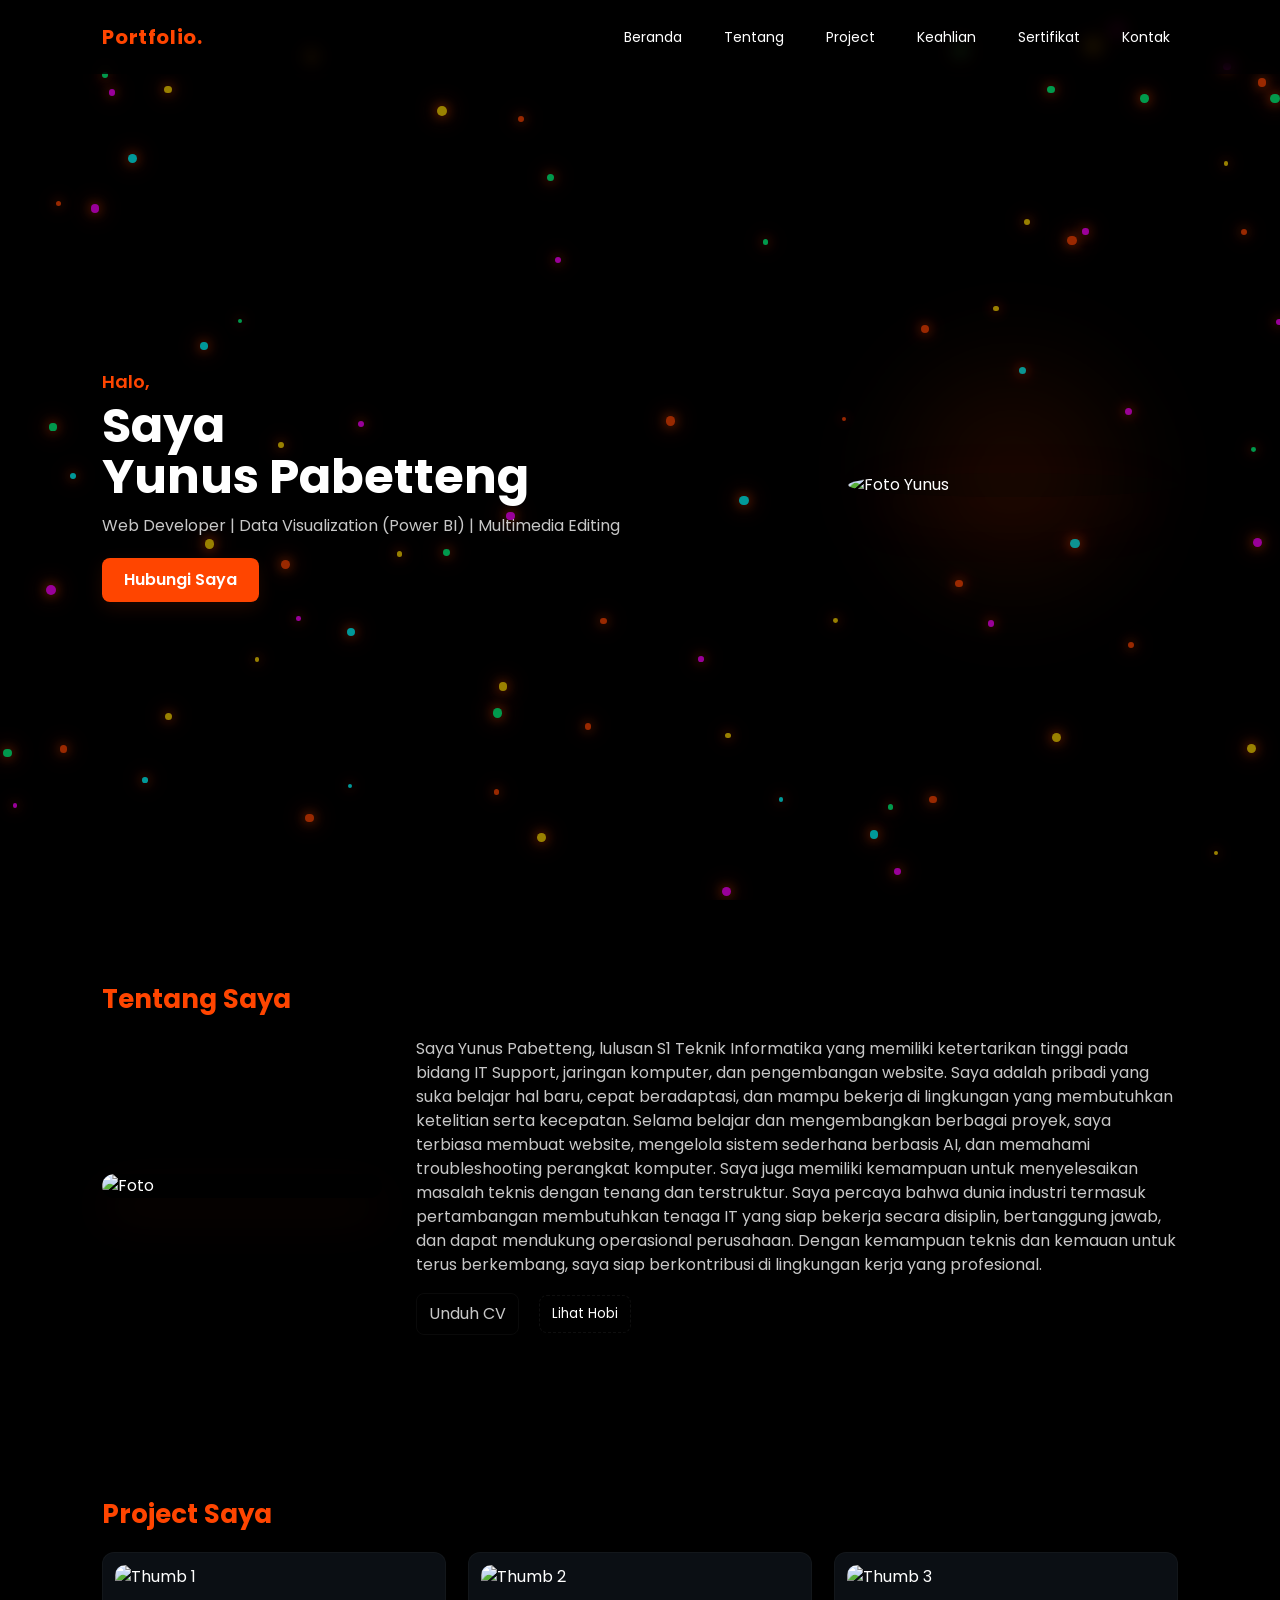
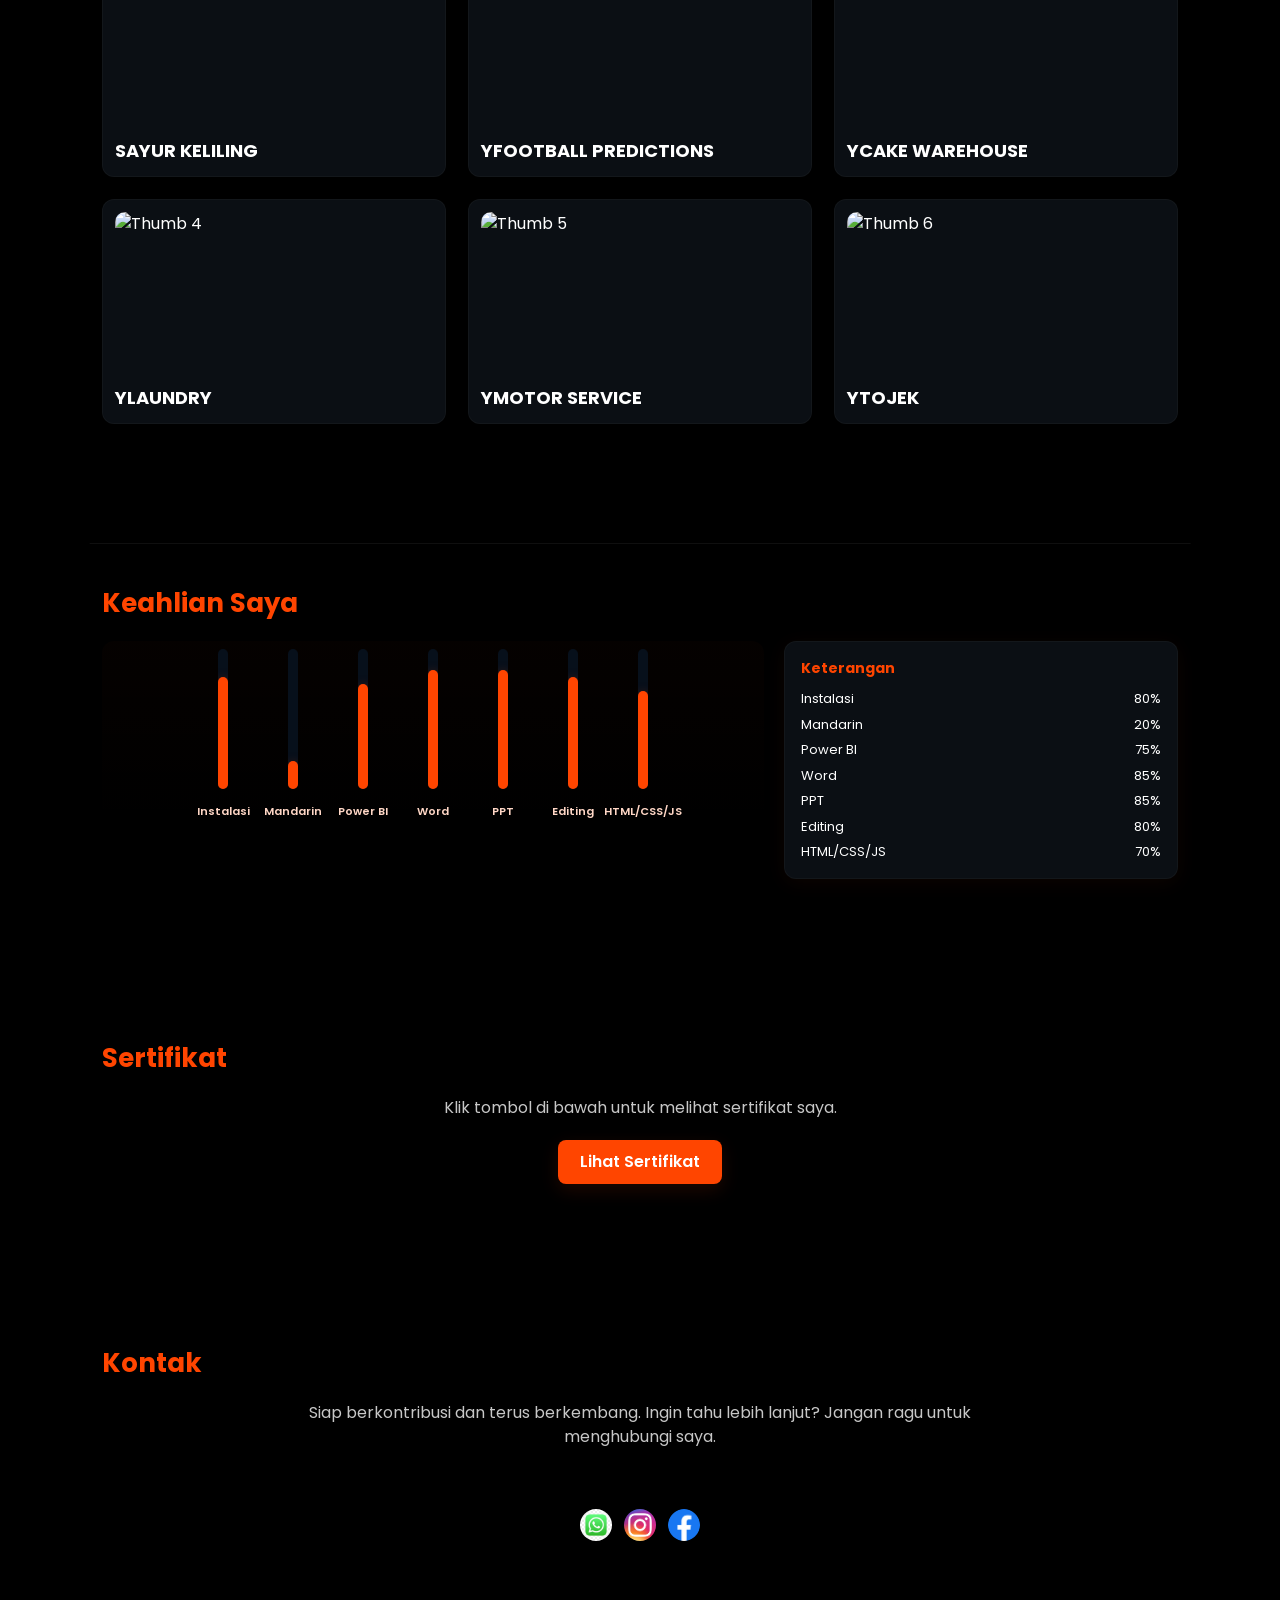
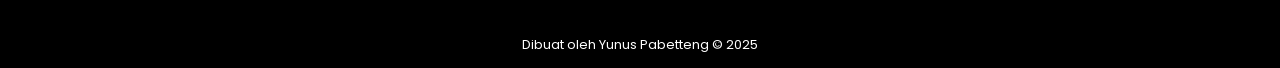
==== index.html @ dfde8e0d "Update index.html" ====
<!DOCTYPE html>
<html lang="id">
<head>
<meta charset="UTF-8" />
<meta name="viewport" content="width=device-width, initial-scale=1.0"/>
<title>Yunus Pabetteng – Portofolio</title>

<link href="https://fonts.googleapis.com/css2?family=Poppins:wght@300;400;600;700&display=swap" rel="stylesheet">
<link rel="stylesheet" href="style.css">
</head>
<body>
<!-- HTML: container untuk dot -->
<div id="neon-bg"></div>

<!-- NAVBAR -->
<nav>
    <div class="logo">Portfolio.</div>
    <ul>
        <li><a href="#home">Beranda</a></li>
        <li><a href="#about">Tentang</a></li>
        <li><a href="#projects">Project</a></li>
        <li><a href="#skills">Keahlian</a></li>
		<li><a href="#certificate-area">Sertifikat</a></li>
        <li><a href="#contact-area">Kontak</a></li>
    </ul>
</nav>

<!-- HERO -->
<section id="home" class="hero">
    <div class="hero-left">
        <h3>Halo,</h3>
        <h1>Saya <br> Yunus Pabetteng</h1>
        <p>Web Developer | Data Visualization (Power BI) | Multimedia Editing</p>
        <a class="btn" href="#contact-area">Hubungi Saya</a>

    </div>

    <div class="hero-right">
    <div class="orb"></div>
    <img src="y1.jpg" alt="Foto Yunus" class="hero-img">
</div>

</section>

<!-- ABOUT -->
<section id="about">
    <h2 class="section-title">Tentang Saya</h2>
    <div class="about-box">
        <div class="about-img">
            <img src="y2.JPG" alt="Foto">
        </div>
        <div class="about-text">
            <p>
              Saya Yunus Pabetteng, lulusan S1 Teknik Informatika yang memiliki ketertarikan tinggi pada bidang IT Support, jaringan komputer, dan pengembangan website. Saya adalah pribadi yang suka belajar hal baru, cepat beradaptasi, dan mampu bekerja di lingkungan yang membutuhkan ketelitian serta kecepatan.

Selama belajar dan mengembangkan berbagai proyek, saya terbiasa membuat website, mengelola sistem sederhana berbasis AI, dan memahami troubleshooting perangkat komputer. Saya juga memiliki kemampuan untuk menyelesaikan masalah teknis dengan tenang dan terstruktur.

Saya percaya bahwa dunia industri termasuk pertambangan membutuhkan tenaga IT yang siap bekerja secara disiplin, bertanggung jawab, dan dapat mendukung operasional perusahaan. Dengan kemampuan teknis dan kemauan untuk terus berkembang, saya siap berkontribusi di lingkungan kerja yang profesional.
            </p>
            <div class="about-actions">
              <a class="cv-btn" href="https://drive.google.com/uc?export=download&id=ABC123xyz" target="_blank">Unduh CV</a>

              <!-- Hobi toggle button -->
              <button class="hobi-btn" id="hobiToggle" onclick="toggleHobi()">Lihat Hobi</button>
            </div>

            <!-- HOBI PANEL (hidden by default, muncul saat klik) -->
            <div class="hobi-panel" id="hobiPanel" aria-hidden="true">
              <div class="hobi-grid" id="hobiGrid">
                <div class="hobi-card"><div class="icon">🎵</div><p>Mendengarkan Musik</p></div>
                <div class="hobi-card"><div class="icon">💻</div><p>Koding</p></div>
                <div class="hobi-card"><div class="icon">🎨</div><p>Desain</p></div>
                <div class="hobi-card"><div class="icon">📷</div><p>Fotografi</p></div>
                <div class="hobi-card"><div class="icon">📚</div><p>Membaca</p></div>
                <div class="hobi-card"><div class="icon">🕹️</div><p>Bermain Game</p></div>
              </div>
            </div>

        </div>
    </div>
</section>

<!-- PROJECTS -->
<section id="projects">
  <h2 class="section-title">Project Saya</h2>

  <div class="project-grid">

    <a class="project-card" href="sayur keliling.HTML" target="_blank">
      <img src="sayur keliling.png" alt="Thumb 1">
      <h3>SAYUR KELILING</h3>
    </a>

    <a class="project-card" href="YFOOTBALL PREDICTIONS.HTML" target="_blank">
      <img src="YFOOTBALL PREDICTIONS.PNG" alt="Thumb 2">
      <h3>YFOOTBALL PREDICTIONS</h3>
    </a>

    <a class="project-card" href="YCAKE WAREHOUSE.HTML" target="_blank">
      <img src="YCAKE WAREHOUSE.PNG" alt="Thumb 3">
      <h3>YCAKE WAREHOUSE</h3>
    </a>

    <a class="project-card" href="YLAUNDRY.HTML" target="_blank">
      <img src="YLAUNDRY.PNG" alt="Thumb 4">
      <h3>YLAUNDRY</h3>
    </a>

    <a class="project-card" href="YMOTOR SERVICE.HTML" target="_blank">
      <img src="YMOTOR SERVICE.PNG" alt="Thumb 5">
      <h3>YMOTOR SERVICE</h3>
    </a>

    <a class="project-card" href="YTOJEK.HTML" target="_blank">
      <img src="YTOJEX.PNG" alt="Thumb 6">
      <h3>YTOJEK</h3>
    </a>

  </div>
</section>

<!-- SKILLS -->
<section id="skills">
  <h2 class="section-title">Keahlian Saya</h2>

  <div class="skills-container" style="display:flex; flex-wrap:wrap; gap:20px; align-items:flex-start;">

    <!-- BAR SKILLS -->
    <div class="bars-wrap" style="display:flex; gap:12px; overflow-x:auto; padding:8px 0; flex:1 1 60%;">
      
      <!-- Skill Item Template -->
      <div class="bar-item" style="min-width:40px;">
        <div class="bar-track" style="height:140px; width:10px; background:#07101B; border-radius:8px; display:flex; align-items:flex-end; margin:auto; transition: all 0.3s;">
          <div class="bar-fill" data-percent="80" style="width:100%; background:var(--accent); height:0%; border-radius:8px 8px 0 0; transition: height 1s cubic-bezier(.2,.9,.2,1), box-shadow 0.3s;"></div>
        </div>
        <div class="bar-label" style="text-align:center; margin-top:6px; font-size:11px;">Instalasi</div>
      </div>

      <div class="bar-item" style="min-width:40px;">
        <div class="bar-track" style="height:140px; width:10px; background:#07101B; border-radius:8px; display:flex; align-items:flex-end; margin:auto;">
          <div class="bar-fill" data-percent="20" style="width:100%; background:var(--accent); height:0%; border-radius:8px 8px 0 0;"></div>
        </div>
        <div class="bar-label" style="text-align:center; margin-top:6px; font-size:11px;">Mandarin</div>
      </div>

      <div class="bar-item" style="min-width:40px;">
        <div class="bar-track" style="height:140px; width:10px; background:#07101B; border-radius:8px; display:flex; align-items:flex-end; margin:auto;">
          <div class="bar-fill" data-percent="75" style="width:100%; background:var(--accent); height:0%; border-radius:8px 8px 0 0;"></div>
        </div>
        <div class="bar-label" style="text-align:center; margin-top:6px; font-size:11px;">Power BI</div>
      </div>

      <div class="bar-item" style="min-width:40px;">
        <div class="bar-track" style="height:140px; width:10px; background:#07101B; border-radius:8px; display:flex; align-items:flex-end; margin:auto;">
          <div class="bar-fill" data-percent="85" style="width:100%; background:var(--accent); height:0%; border-radius:8px 8px 0 0;"></div>
        </div>
        <div class="bar-label" style="text-align:center; margin-top:6px; font-size:11px;">Word</div>
      </div>

      <div class="bar-item" style="min-width:40px;">
        <div class="bar-track" style="height:140px; width:10px; background:#07101B; border-radius:8px; display:flex; align-items:flex-end; margin:auto;">
          <div class="bar-fill" data-percent="85" style="width:100%; background:var(--accent); height:0%; border-radius:8px 8px 0 0;"></div>
        </div>
        <div class="bar-label" style="text-align:center; margin-top:6px; font-size:11px;">PPT</div>
      </div>

      <div class="bar-item" style="min-width:40px;">
        <div class="bar-track" style="height:140px; width:10px; background:#07101B; border-radius:8px; display:flex; align-items:flex-end; margin:auto;">
          <div class="bar-fill" data-percent="80" style="width:100%; background:var(--accent); height:0%; border-radius:8px 8px 0 0;"></div>
        </div>
        <div class="bar-label" style="text-align:center; margin-top:6px; font-size:11px;">Editing</div>
      </div>

      <div class="bar-item" style="min-width:40px;">
        <div class="bar-track" style="height:140px; width:10px; background:#07101B; border-radius:8px; display:flex; align-items:flex-end; margin:auto;">
          <div class="bar-fill" data-percent="70" style="width:100%; background:var(--accent); height:0%; border-radius:8px 8px 0 0;"></div>
        </div>
        <div class="bar-label" style="text-align:center; margin-top:6px; font-size:11px;">HTML/CSS/JS</div>
      </div>

    </div>

    <!-- LEGEND -->
    <div class="skill-legend" style="flex:1 1 35%; background:var(--card); padding:16px; border-radius:12px; border:1px solid rgba(255,255,255,0.03); min-width:140px; font-size:13px; box-shadow:0 4px 20px rgba(255,69,0,0.05);">
      <h3 style="margin-bottom:10px; color:var(--accent); font-size:14px;">Keterangan</h3>
      <div style="display:flex; flex-direction:column; gap:6px;">
        <div style="display:flex; justify-content:space-between;"><span>Instalasi</span><span>80%</span></div>
        <div style="display:flex; justify-content:space-between;"><span>Mandarin</span><span>20%</span></div>
        <div style="display:flex; justify-content:space-between;"><span>Power BI</span><span>75%</span></div>
        <div style="display:flex; justify-content:space-between;"><span>Word</span><span>85%</span></div>
        <div style="display:flex; justify-content:space-between;"><span>PPT</span><span>85%</span></div>
        <div style="display:flex; justify-content:space-between;"><span>Editing</span><span>80%</span></div>
        <div style="display:flex; justify-content:space-between;"><span>HTML/CSS/JS</span><span>70%</span></div>
      </div>
    </div>

  </div>
</section>


<!-- CERTIFICATE -->
<section id="certificate-area">
  <h2 class="section-title">Sertifikat</h2>

  <div style="text-align:center;">
    <p style="color:var(--muted); max-width:760px; margin:auto;">
      Klik tombol di bawah untuk melihat sertifikat saya.
    </p>

    <div style="margin-top:20px;">
      <a class="btn" href="https://drive.google.com/drive/folders/ID_CERTIFIKAT" target="_blank">Lihat Sertifikat</a>
    </div>
  </div>
</section>

 <!-- CONTACT -->
<section id="contact-area">
  <h2 class="section-title">Kontak</h2>
  <div style="text-align:center;">
    <p style="color:var(--muted); max-width:760px; margin:auto;">
Siap berkontribusi dan terus berkembang.
Ingin tahu lebih lanjut? Jangan ragu untuk menghubungi saya.
    </p>
  <div style="text-align:center;">

    <div style="margin-top:20px; display:flex; justify-content:center; gap:12px; flex-wrap:wrap;">
    <div style="margin-top:20px; display:flex; justify-content:center; gap:18px; flex-wrap:wrap; font-size:28px;">

<!-- ICON SOSIAL MEDIA RAPI DI SATU BARIS -->
<div style="display:flex; justify-content:center; gap:12px; margin-top:20px;">

<a href="https://wa.me/6282246814033" target="_blank" class="social-btn">
    <img src="wa.jpg" alt="WhatsApp" style="width:32px; height:32px;">
</a>


  
  
  <a href="LINK_IG" target="_blank" class="social-btn">
    <img src="ig.png" alt="Instagram" style="width:32px; height:32px;">
  </a>
  
  
  <a href="LINK_FB" target="_blank" class="social-btn">
    <img src="fb.png" alt="Facebook" style="width:32px; height:32px;">
  </a>
</div>

    </div>
  </div>
</section>


<footer style="text-align:center; padding:14px; font-size:13px; color:#fff;">
  Dibuat oleh Yunus Pabetteng © 2025
</footer>

<script src="script.js"></script>
</body>
</html>
---- style.css ----
/* CSS: container full screen */
#neon-bg {
  position: fixed;
  top: 0;
  left: 0;
  width: 100%;
  height: 100%;
  pointer-events: none;
  overflow: hidden;
  z-index: -1;
  background: #000; /* background utama */
}

/* Dot glow */
.neon-dot {
  position: absolute;
  width: 6px;
  height: 6px;
  border-radius: 50%;
  background-color: #ff4500; /* Warna neon tetap */
  opacity: 0.6;
  box-shadow: 0 0 12px #ff4500, 0 0 24px #ff4500;
  animation: float infinite linear;
}

/* Animasi floating */
@keyframes float {
  0% { transform: translate(0, 0); opacity:0.6; }
  50% { transform: translate(50px, -80px); opacity:0.2; }
  100% { transform: translate(0, 0); opacity:0.6; }
}



    *{ margin:0; padding:0; box-sizing:border-box; font-family:'Poppins',sans-serif; }
    :root{
      --bg:#000;
      --accent:#ff4500;
      --card:#0b0f14;
      --muted:#c7c7c7;
      --slow: 900ms; /* untuk transisi lembut */
      --glow: rgba(255,69,0,0.35);
    }
    body{ background:var(--bg); color:#fff; overflow-x:hidden; line-height:1.5; }

/* NAVBAR */
    nav{
        width:100%;
        padding:22px 8%;
        display:flex;
        justify-content:space-between;
        align-items:center;
        position:fixed;
        top:0;
        background:rgba(0,0,0,0.65);
        backdrop-filter:blur(8px);
        z-index:1000;
    }
    nav .logo{ font-size:20px; font-weight:700; color:var(--accent); letter-spacing:0.6px; }
    nav ul{ display:flex; gap:26px; align-items:center; }
    nav ul li{ list-style:none; }
    nav ul li a{ text-decoration:none; color:#fff; font-size:14px; transition:all .25s; padding:6px 8px; border-radius:6px; }
    nav ul li a:hover{ color:var(--accent); background:rgba(255,69,0,0.06); }

/* SECTION COMMON */
    section{
        padding:80px 8%;
        position:relative;
        transition:all .35s ease;
    }

    /* subtle hover background for sections (no divider) */
    section:hover{
        background:rgba(255,69,0,0.02);
    }

    /* ONLY Project section has divider/pembatas and hover glow */
    #projects::after{
      content:"";
      position:absolute;
      bottom:-40px;
      left:50%;
      transform:translateX(-50%);
      width:86%;
      height:1px;
      background:rgba(255,255,255,0.06);
      transition:all .35s ease;
    }
    #projects:hover::after{
      background:var(--glow);
      box-shadow:0 0 12px var(--glow);
    }

    .section-title{ font-size:26px; font-weight:700; color:var(--accent); margin-bottom:18px; }

/* HERO */
.hero{
    height:100vh;
    width:100%;
    padding:0 8%;
    display:flex;
    justify-content:space-between;
    align-items:center;
    gap:40px;
    padding-top:70px;
}

.hero-left{ 
    max-width:56%; 
}

.hero-left h3{ 
    color:var(--accent); 
    font-size:18px; 
    margin-bottom:6px; 
    font-weight:600; 
}

.hero-left h1{ 
    font-size:48px; 
    font-weight:700; 
    line-height:1.05; 
    margin-bottom:12px; 
}

.hero-left p{ 
    color:var(--muted); 
    margin-bottom:20px; 
    max-width:620px; 
}

.btn{ 
    display:inline-block; 
    padding:10px 22px; 
    background:var(--accent); 
    color:#fff; 
    border-radius:8px; 
    text-decoration:none; 
    font-weight:600; 
    transition:all .25s; 
    box-shadow:0 6px 18px rgba(255,69,0,0.12); 
}

.btn:hover{ 
    transform:translateY(-4px); 
    box-shadow:0 12px 30px rgba(255,69,0,0.18); 
}

.hero-right{ 
    position:relative; 
    display:flex; 
    align-items:center; 
    justify-content:center; 
}

/* Orb efek di belakang foto */
.hero-right .orb{
    position:absolute;
    width:380px; 
    height:380px; 
    border-radius:50%;
    background: radial-gradient(circle, rgba(255,69,0,0.12), transparent 60%);
    filter: blur(36px); 
    z-index:0; 
    transform:translateY(-10px);
    transition: all 0.5s ease;
}

/* Foto hero */
.hero-right img{
    width:330px; 
    border-radius:50%; 
    box-shadow:0 18px 60px rgba(255,69,0,0.08); 
    position:relative; 
    z-index:1;
    display:block;
    transition: all 0.4s ease;
}

/* Hover efek glow melingkari foto + orb */
.hero-right:hover img{
    box-shadow: 0 0 40px 12px rgba(255,69,0,0.6);
    transform: scale(1.05);
}

.hero-right:hover .orb{
    filter: blur(48px);
    background: radial-gradient(circle, rgba(255,69,0,0.25), transparent 60%);
}


/* ABOUT */
    .about-box{ display:flex; gap:34px; align-items:center; margin-top:18px; }
    .about-img img{ width:280px; border-radius:16px; box-shadow:0 20px 50px rgba(255,69,0,0.06); display:block; }
    .about-text p{ color:var(--muted); margin-bottom:16px; }
    .cv-btn{ display:inline-block; padding:8px 12px; background:transparent; color:var(--muted); border-radius:8px; border:1px solid rgba(255,255,255,0.04); text-decoration:none; margin-right:10px; }

/* HOBI PANEL (NEW) */
    .about-actions{ margin-top:12px; display:flex; gap:10px; align-items:center; }
    .hobi-btn{ display:inline-block; padding:8px 12px; background:transparent; color:#fff; border:1px dashed rgba(255,255,255,0.06); border-radius:8px; cursor:pointer; transition:all .25s; }
    .hobi-btn:hover{ background:rgba(255,69,0,0.06); color:var(--accent); border-color:rgba(255,69,0,0.18); }

    .hobi-panel{
      max-height:0;
      overflow:hidden;
      transition: max-height .6s cubic-bezier(.2,.9,.2,1), padding .35s;
      background:transparent;
    }
    .hobi-panel.open{
      max-height:420px;
      padding-top:20px;
    }

    .hobi-grid{
      display:grid;
      grid-template-columns: repeat(3, 1fr);
      gap:16px;
      margin-top:12px;
    }
    .hobi-card{
      background: rgba(255,255,255,0.03);
      border:1px solid rgba(255,255,255,0.04);
      padding:16px;
      border-radius:12px;
      text-align:center;
      transform: translateY(22px);
      opacity:0;
      transition: transform .45s ease, opacity .45s ease, box-shadow .25s;
    }
    .hobi-card.show{
      transform: translateY(0);
      opacity:1;
    }
    .hobi-card .icon{ font-size:32px; margin-bottom:8px; }
    .hobi-card p{ font-size:14px; color:#fff; }

/* PROJECTS */
    .project-grid{ display:grid; grid-template-columns:repeat(auto-fit,minmax(260px,1fr)); gap:22px; margin-top:18px; }
    .project-card{
      background:var(--card); border-radius:12px; padding:12px; text-decoration:none; color:inherit;
      border:1px solid rgba(255,255,255,0.03);
      transform: translateY(22px);
      opacity:0;
      transition: transform var(--slow) ease, opacity var(--slow) ease, box-shadow .4s;
      box-shadow:0 6px 20px rgba(0,0,0,0.45);
    }
    .project-card.show{ transform: translateY(0); opacity:1; }

    .project-card:hover{
        transform:translateY(-6px);
        box-shadow:0 0 22px var(--glow);
        border-color:rgba(255,69,0,0.25);
    }

    .project-card img{ width:100%; height:160px; object-fit:cover; border-radius:10px; display:block; }
    .project-card h3{ margin-top:12px; font-size:18px; }

/* SKILLS */
    .skills-grid{ display:grid; grid-template-columns: 1fr 320px; gap:30px; align-items:center; margin-top:18px; }
    .bars-wrap{ display:flex; gap:18px; justify-content:center; align-items:flex-end; padding:20px; background:linear-gradient(180deg, rgba(255,69,0,0.02), transparent); border-radius:12px; }
    .bar-item{ width:58px; display:flex; flex-direction:column; align-items:center; gap:8px; }
    .bar-track{ width:100%; height:240px; background:#07101B; border-radius:10px; display:flex; align-items:flex-end; overflow:hidden; }
    .bar-fill{ width:100%; background:linear-gradient(180deg, rgba(255,141,72,1), rgba(255,69,0,1)); box-shadow:0 6px 18px rgba(255,69,0,0.12); height:0%; transition: height 1100ms cubic-bezier(.2,.9,.2,1); }

    /* LABELS NOW HORIZONTAL (not rotated) */
    .bar-label{
      writing-mode: horizontal-tb;
      transform: none;
      font-weight:600;
      color:#ffd7c6;
      font-size:13px;
      margin-top:8px;
      text-align:center;
      white-space:nowrap;
    }

    .skill-legend{ background:var(--card); padding:20px; border-radius:12px; border:1px solid rgba(255,255,255,0.03); }
    .skill-row{ display:flex; justify-content:space-between; align-items:center; padding:10px 0; border-bottom:1px dashed rgba(255,255,255,0.03); }
    .skill-row:last-child{ border-bottom:none; }

/* CONTACT */
    .contact-wrap{ text-align:center; margin-top:18px; }
    .contact-panel{ max-height:0; overflow:hidden; transition: max-height .9s cubic-bezier(.2,.9,.2,1); background:var(--card); padding:0 18px; border-radius:10px; border:1px solid rgba(255,255,255,0.03); margin-top:14px; }
    .contact-panel.open{ max-height:260px; padding:18px; }
    .contact-panel p{ color:var(--muted); margin-bottom:12px; }
    .wa-btn{ display:inline-block; padding:10px 18px; background:var(--accent); color:#fff; border-radius:8px; text-decoration:none; font-weight:700; }

/* RESPONSIVE */
    @media (max-width:980px){
      .hero{ flex-direction:column-reverse; text-align:center; padding-top:110px; }
      .hero-left{ max-width:100%; }
      .about-box{ flex-direction:column; text-align:center; }
      .skills-grid{ grid-template-columns: 1fr; }
      .bars-wrap{ height:auto; padding:14px; }
      .hobi-grid{ grid-template-columns: repeat(2, 1fr); padding:0 10px; }
    }
	  .social-btn {
    display:inline-block;
    border-radius:50%;
    overflow:hidden;
    transition: transform 0.2s, box-shadow 0.2s;
  }

  .social-btn:hover {
    transform:translateY(-3px);
    box-shadow:0 6px 12px rgba(0,0,0,0.2);
  }

  .social-btn img {
    display:block;
  }
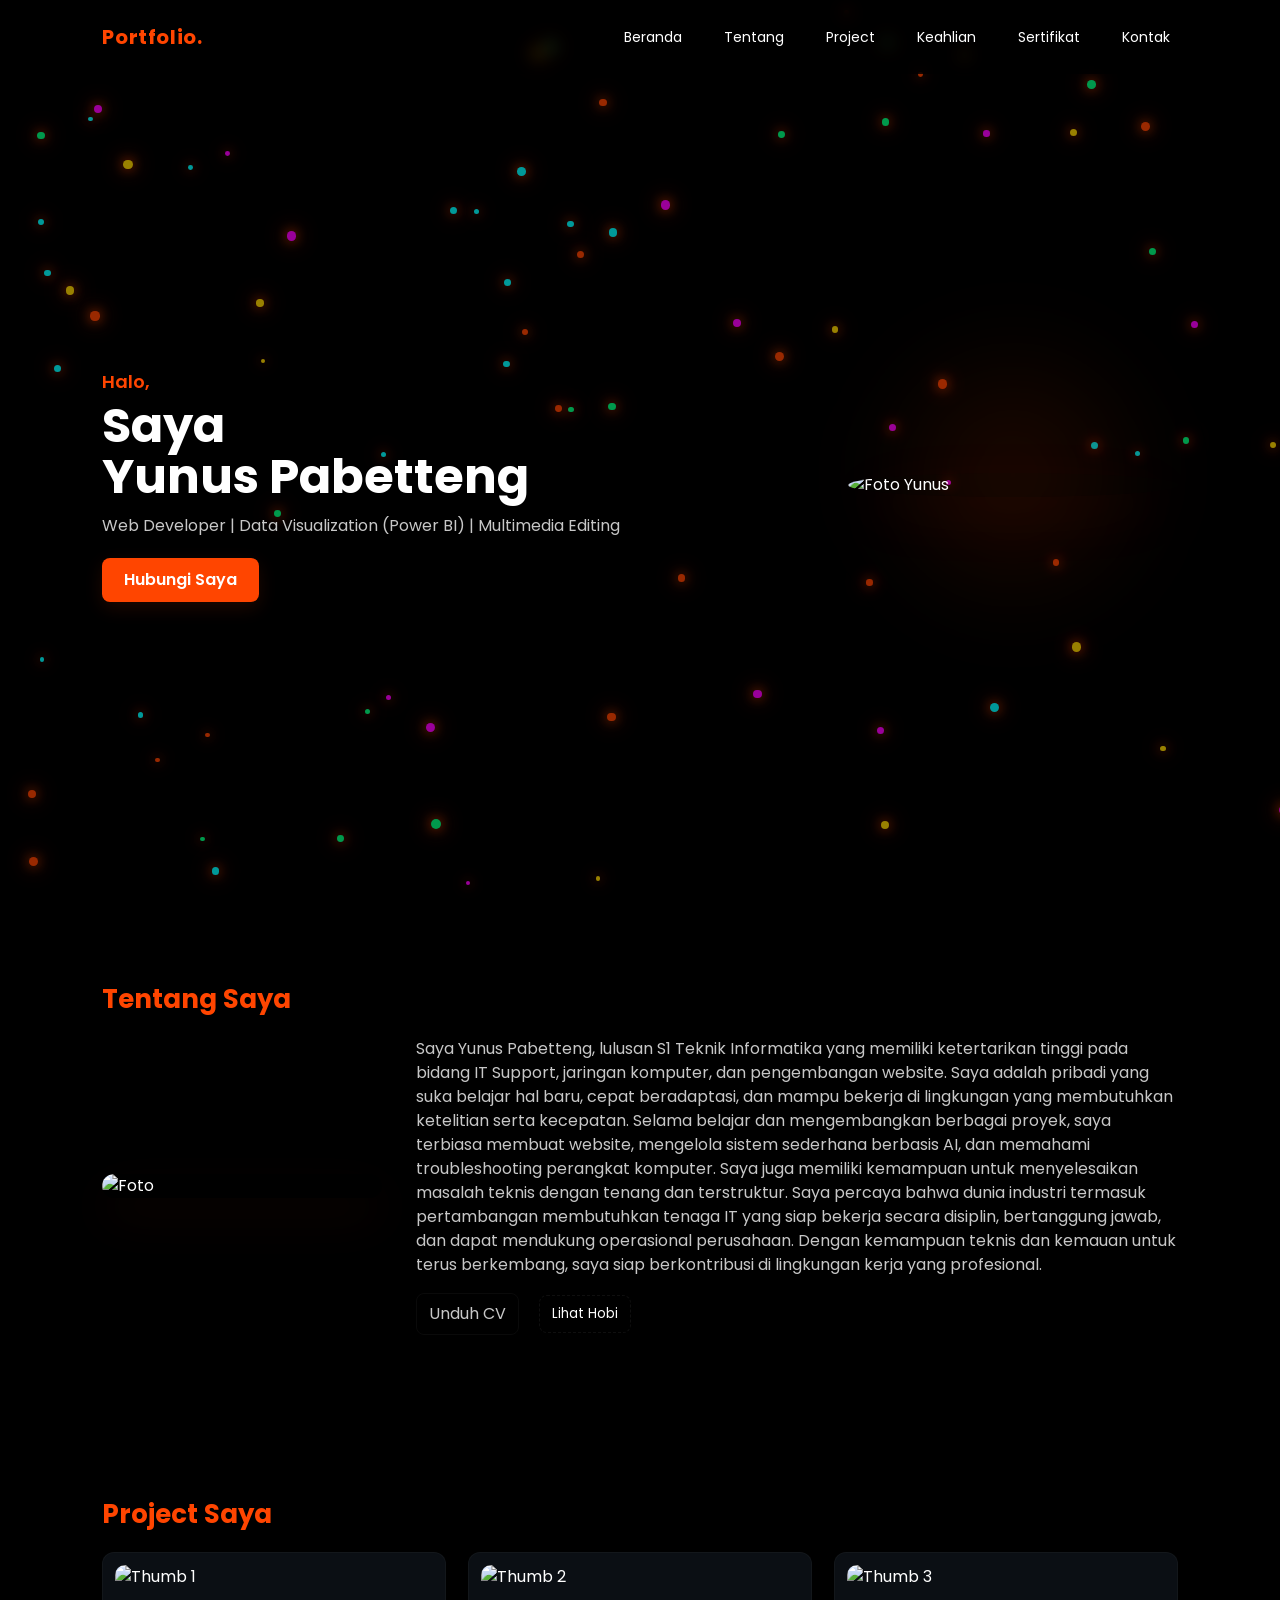
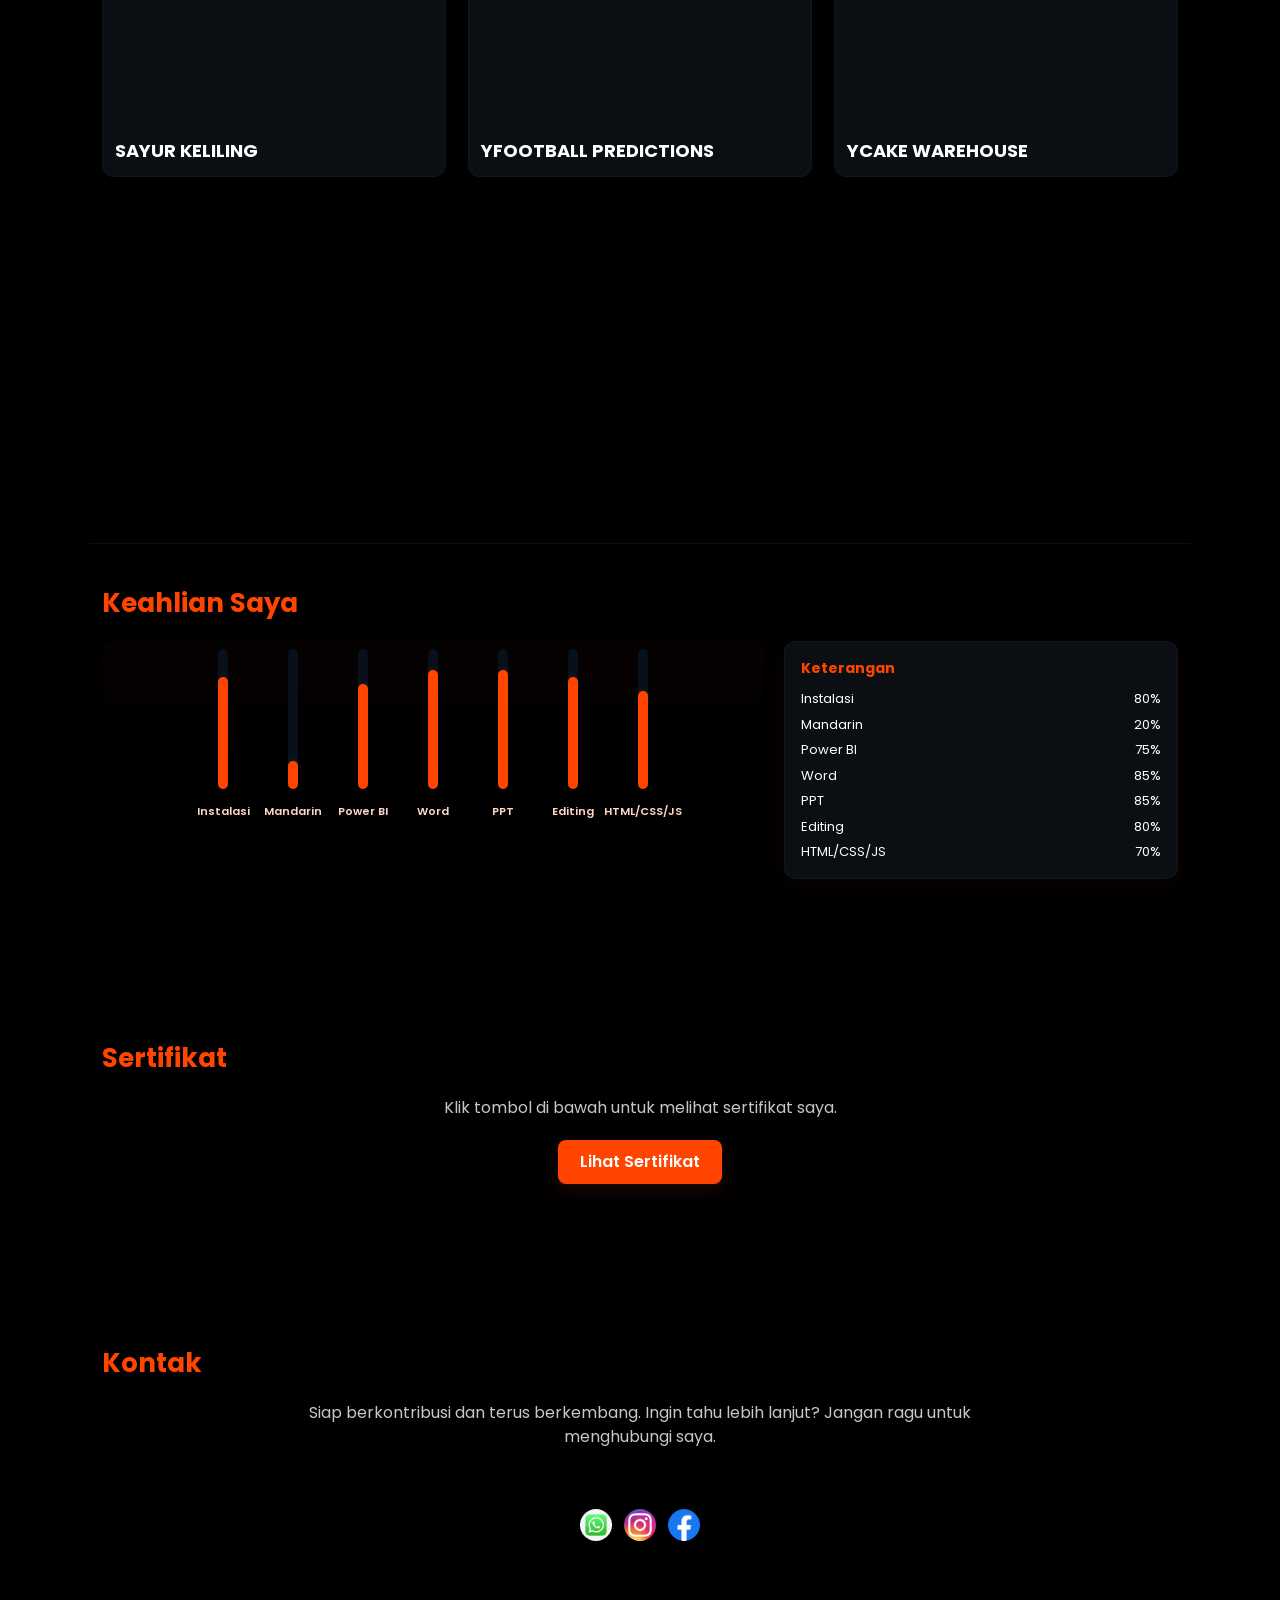
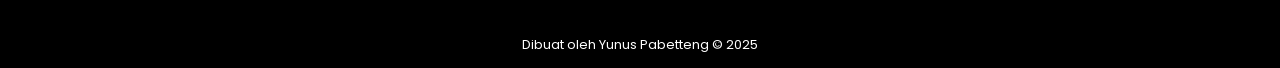
==== commit 588b77d0: "Update index.html" ====
--- a/index.html
+++ b/index.html
@@ -47,7 +47,7 @@
     <h2 class="section-title">Tentang Saya</h2>
     <div class="about-box">
         <div class="about-img">
-            <img src="y2.JPG" alt="Foto">
+            <img src="y2.jpg" alt="Foto">
         </div>
         <div class="about-text">
             <p>
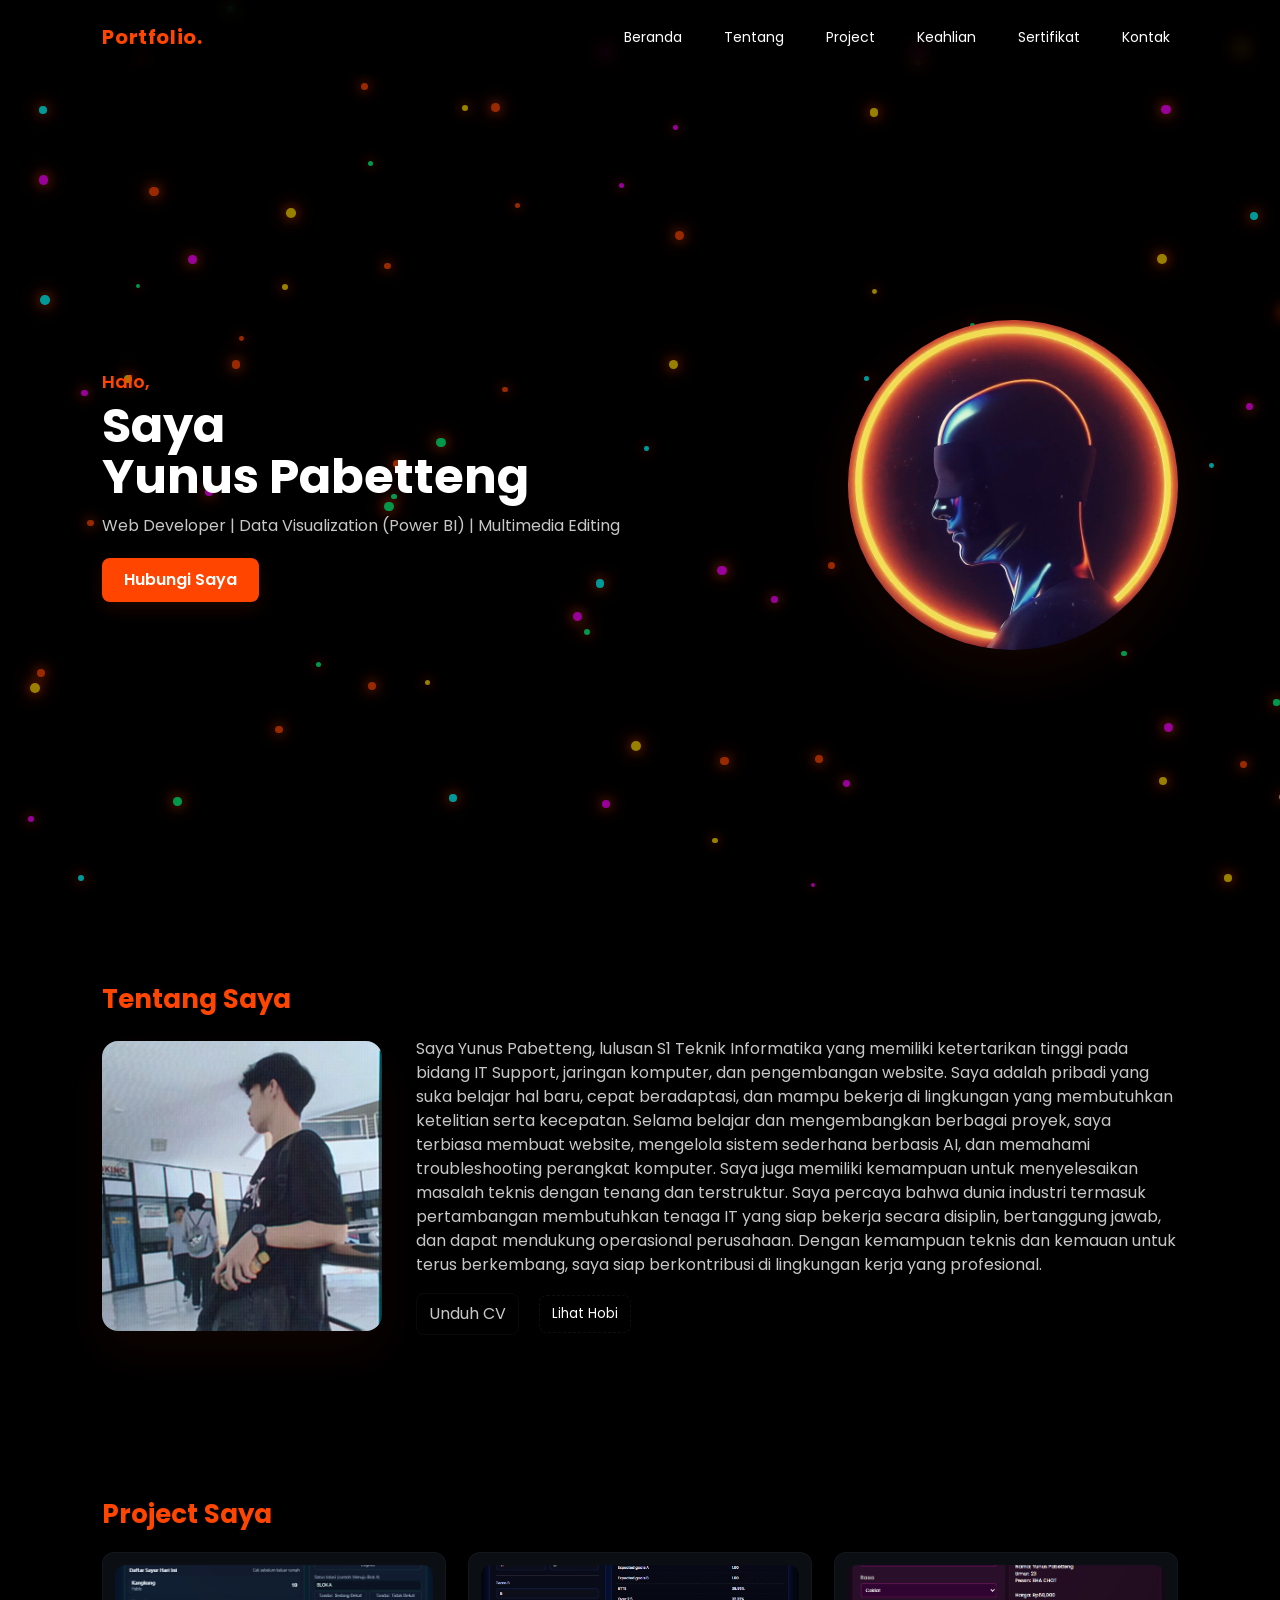
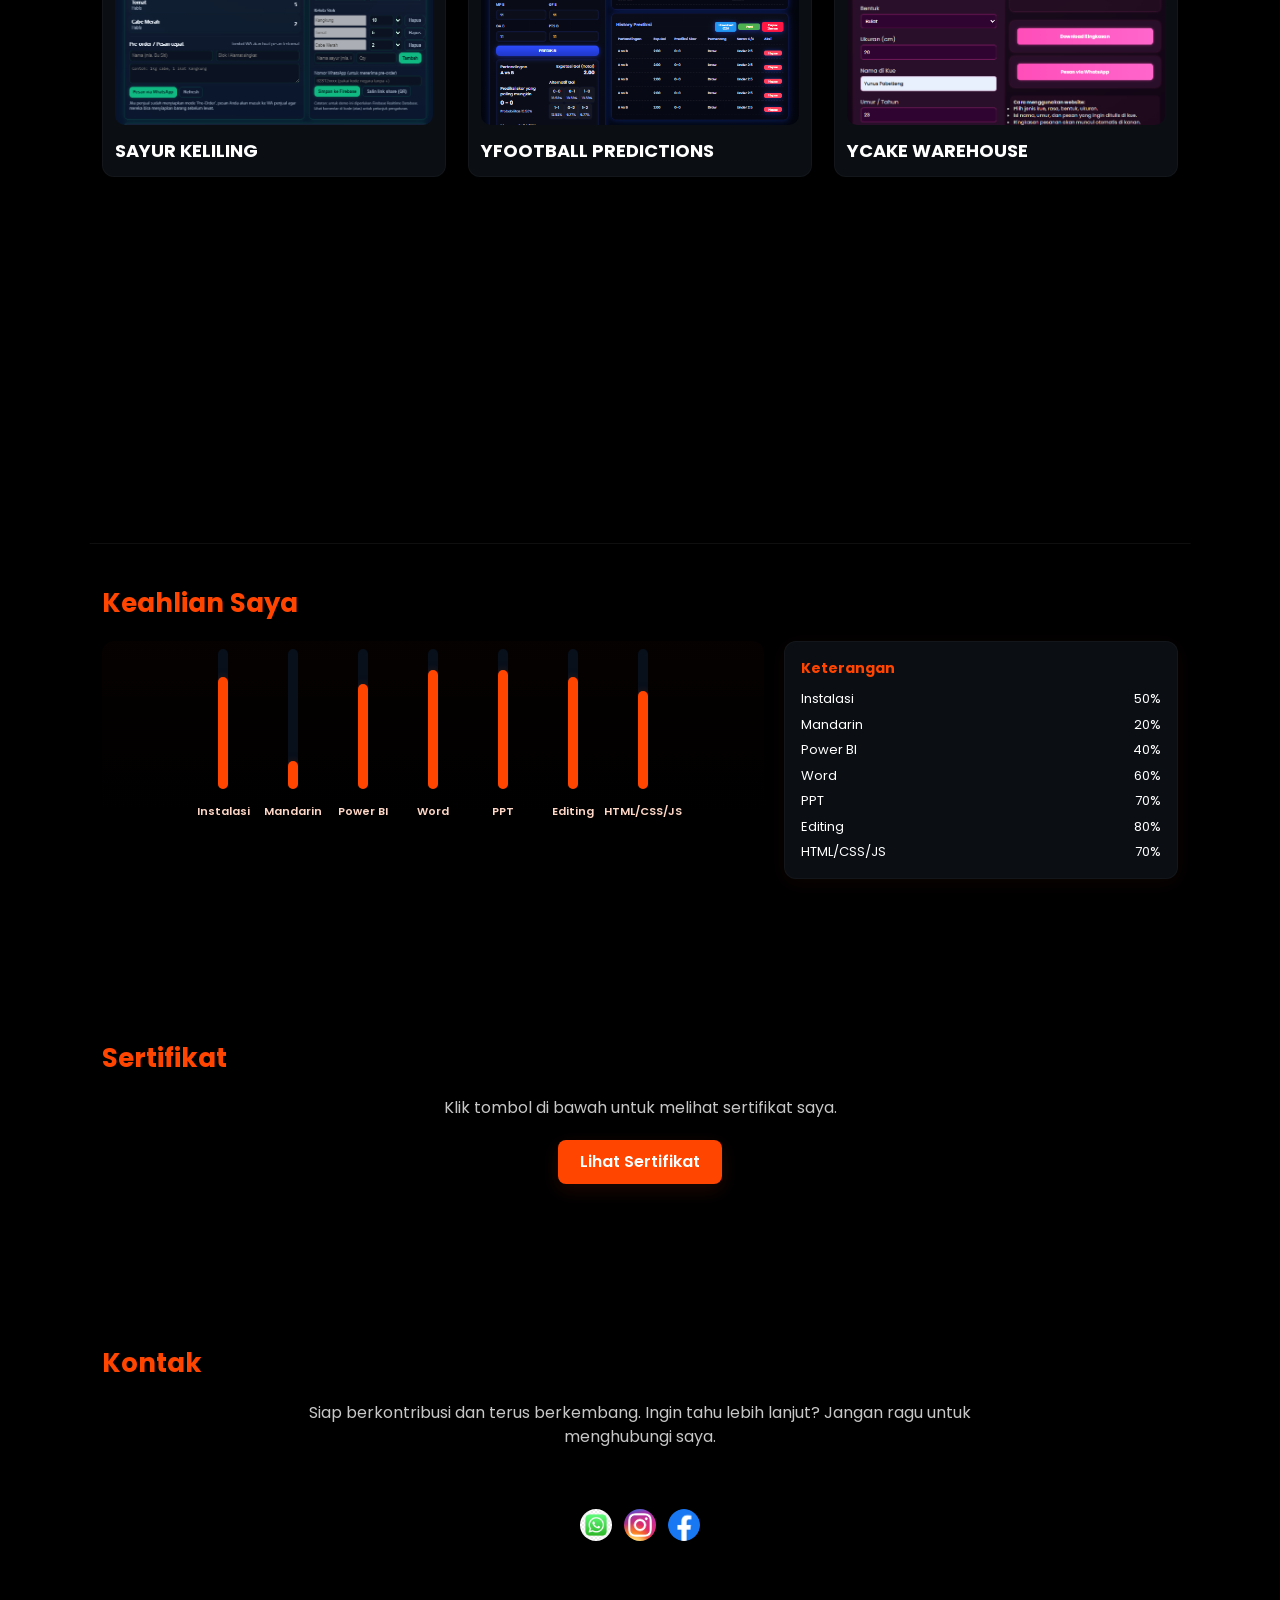
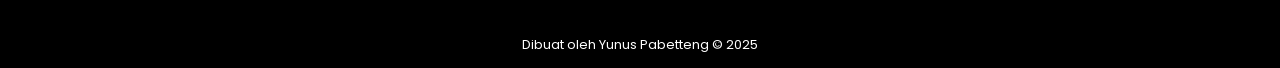
==== commit 9c219455: "Add files via upload" ====
--- a/index.html
+++ b/index.html
@@ -86,33 +86,33 @@
 
   <div class="project-grid">
 
-    <a class="project-card" href="sayur keliling.HTML" target="_blank">
-      <img src="sayur keliling.png" alt="Thumb 1">
+    <a class="project-card" href="sayur-keliling.html" target="_blank">
+      <img src="sayur-keliling.png" alt="Thumb 1">
       <h3>SAYUR KELILING</h3>
     </a>
 
-    <a class="project-card" href="YFOOTBALL PREDICTIONS.HTML" target="_blank">
-      <img src="YFOOTBALL PREDICTIONS.PNG" alt="Thumb 2">
+    <a class="project-card" href="yfootball-predictions.html" target="_blank">
+      <img src="yfootball-predictions.png" alt="Thumb 2">
       <h3>YFOOTBALL PREDICTIONS</h3>
     </a>
 
-    <a class="project-card" href="YCAKE WAREHOUSE.HTML" target="_blank">
-      <img src="YCAKE WAREHOUSE.PNG" alt="Thumb 3">
+    <a class="project-card" href="ycake-warehouse.html" target="_blank">
+      <img src="ycake-warehouse.png" alt="Thumb 3">
       <h3>YCAKE WAREHOUSE</h3>
     </a>
 
-    <a class="project-card" href="YLAUNDRY.HTML" target="_blank">
-      <img src="YLAUNDRY.PNG" alt="Thumb 4">
+    <a class="project-card" href="ylaundry.html" target="_blank">
+      <img src="ylaundry.png" alt="Thumb 4">
       <h3>YLAUNDRY</h3>
     </a>
 
-    <a class="project-card" href="YMOTOR SERVICE.HTML" target="_blank">
-      <img src="YMOTOR SERVICE.PNG" alt="Thumb 5">
+    <a class="project-card" href="ymotor-service.html" target="_blank">
+      <img src="ymotor-service.png" alt="Thumb 5">
       <h3>YMOTOR SERVICE</h3>
     </a>
 
-    <a class="project-card" href="YTOJEK.HTML" target="_blank">
-      <img src="YTOJEX.PNG" alt="Thumb 6">
+    <a class="project-card" href="ytojek.html" target="_blank">
+      <img src="ytojek.png" alt="Thumb 6">
       <h3>YTOJEK</h3>
     </a>
 
@@ -184,11 +184,11 @@
     <div class="skill-legend" style="flex:1 1 35%; background:var(--card); padding:16px; border-radius:12px; border:1px solid rgba(255,255,255,0.03); min-width:140px; font-size:13px; box-shadow:0 4px 20px rgba(255,69,0,0.05);">
       <h3 style="margin-bottom:10px; color:var(--accent); font-size:14px;">Keterangan</h3>
       <div style="display:flex; flex-direction:column; gap:6px;">
-        <div style="display:flex; justify-content:space-between;"><span>Instalasi</span><span>80%</span></div>
+        <div style="display:flex; justify-content:space-between;"><span>Instalasi</span><span>50%</span></div>
         <div style="display:flex; justify-content:space-between;"><span>Mandarin</span><span>20%</span></div>
-        <div style="display:flex; justify-content:space-between;"><span>Power BI</span><span>75%</span></div>
-        <div style="display:flex; justify-content:space-between;"><span>Word</span><span>85%</span></div>
-        <div style="display:flex; justify-content:space-between;"><span>PPT</span><span>85%</span></div>
+        <div style="display:flex; justify-content:space-between;"><span>Power BI</span><span>40%</span></div>
+        <div style="display:flex; justify-content:space-between;"><span>Word</span><span>60%</span></div>
+        <div style="display:flex; justify-content:space-between;"><span>PPT</span><span>70%</span></div>
         <div style="display:flex; justify-content:space-between;"><span>Editing</span><span>80%</span></div>
         <div style="display:flex; justify-content:space-between;"><span>HTML/CSS/JS</span><span>70%</span></div>
       </div>
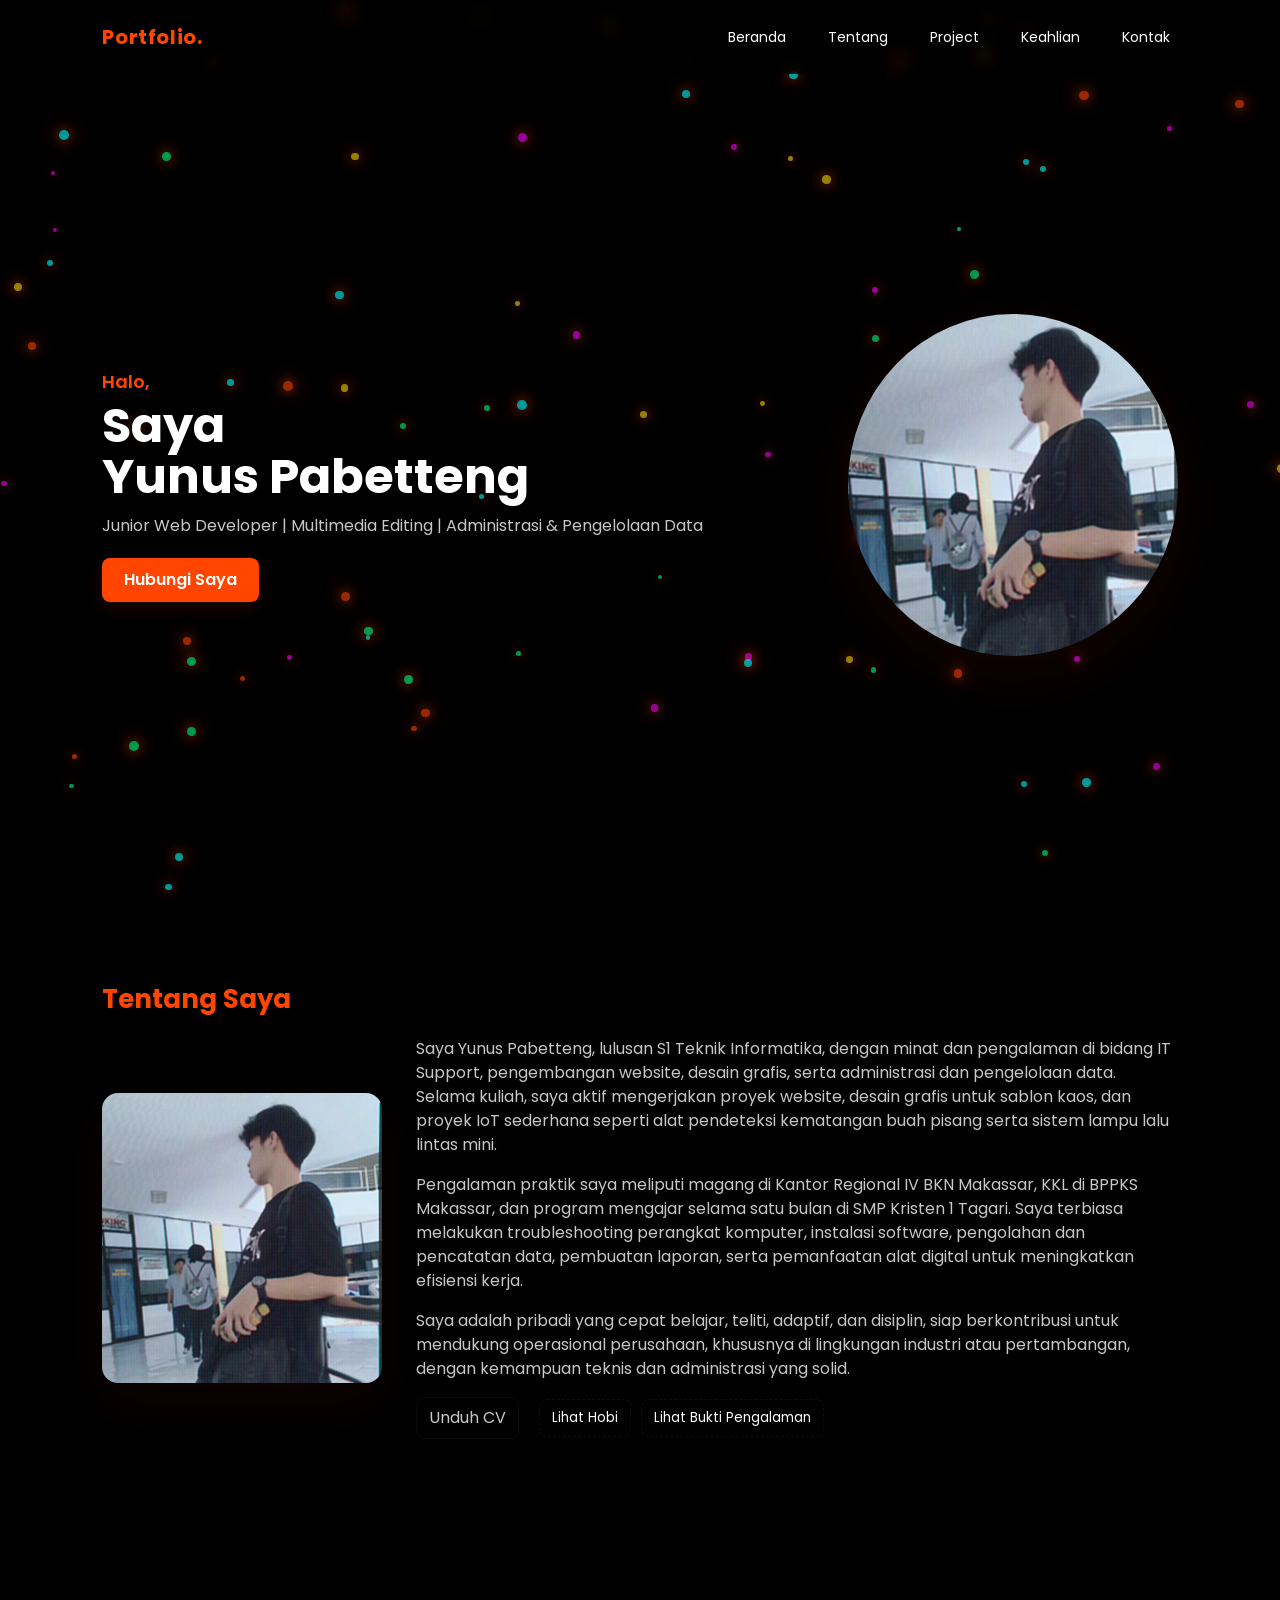
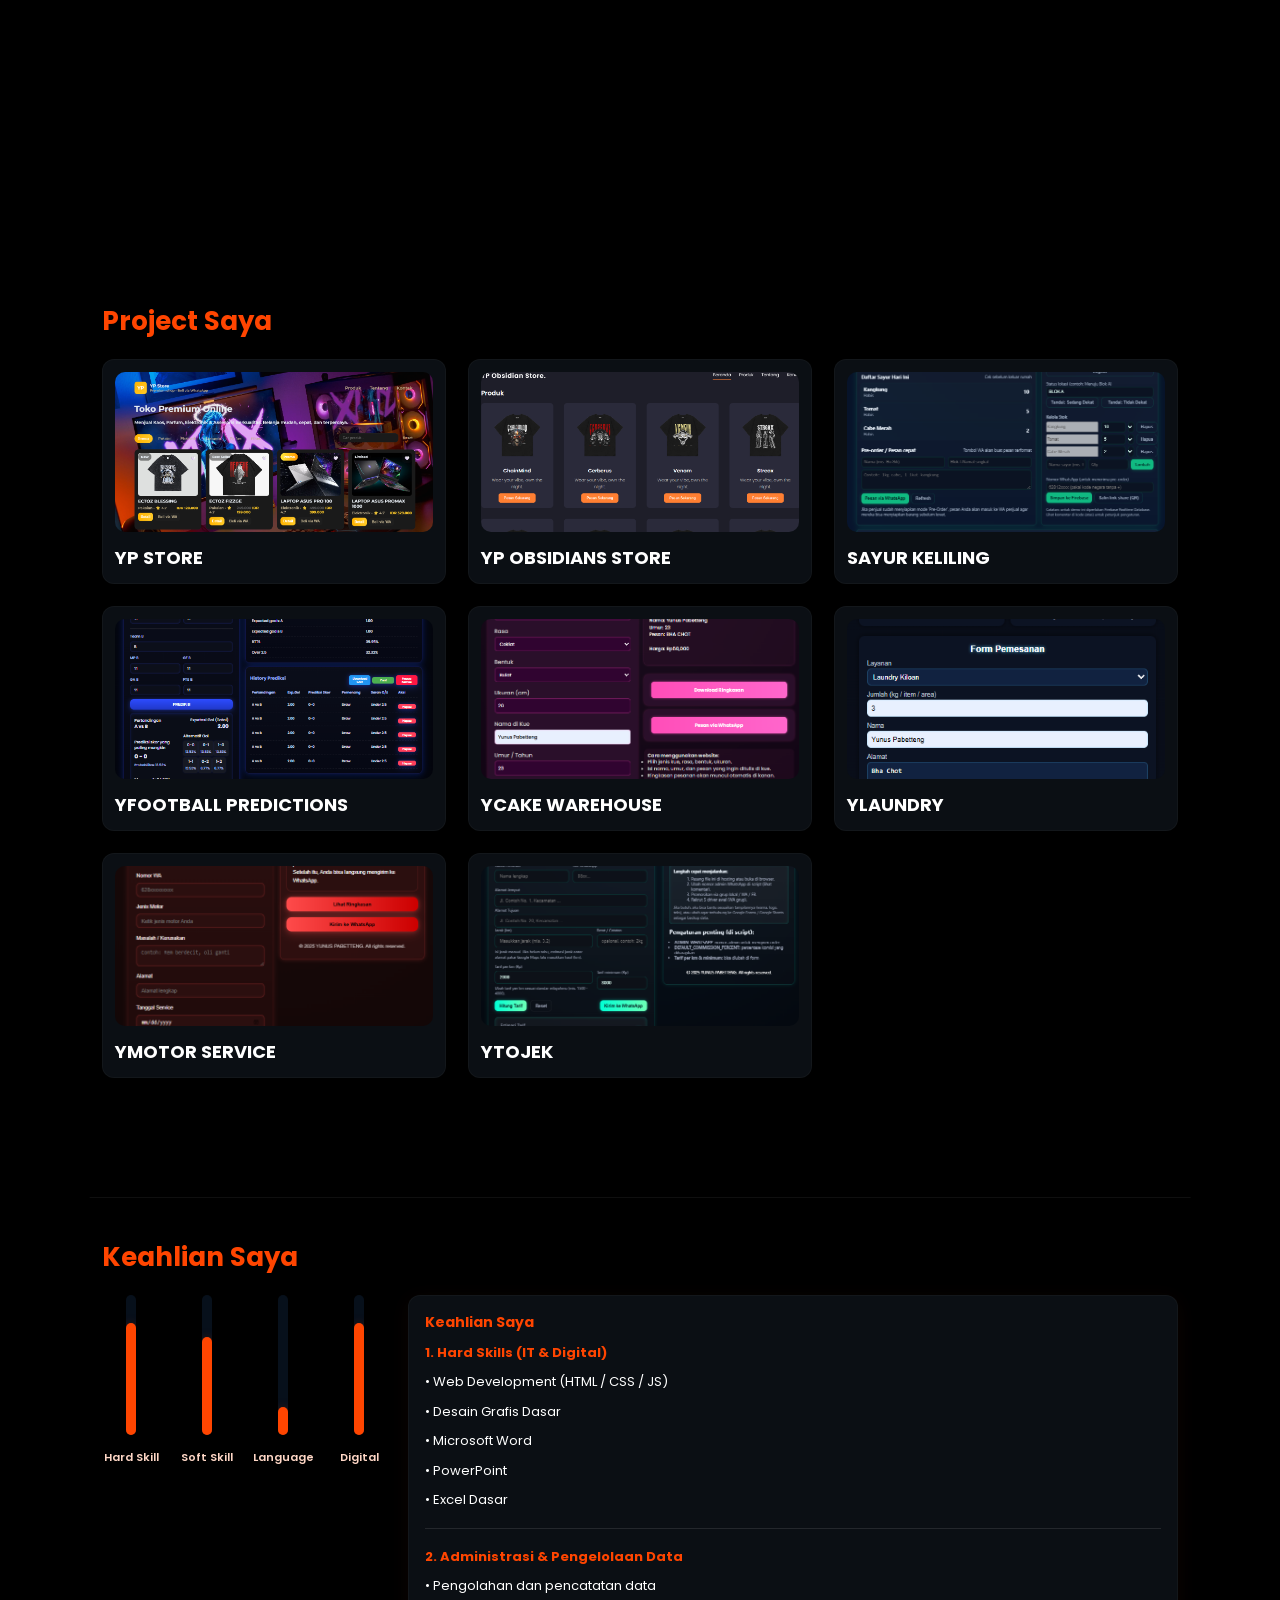
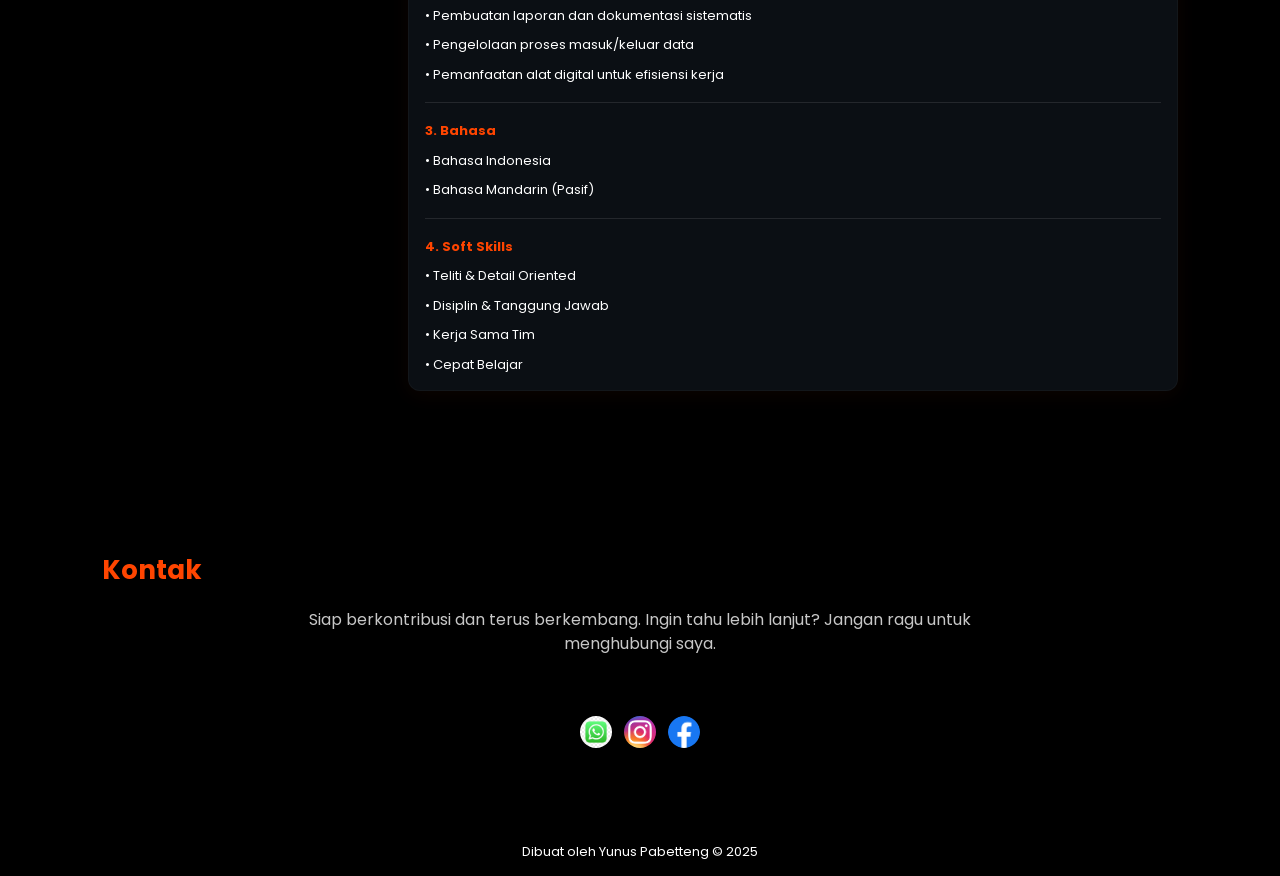
==== commit ddb08cbd: "Add files via upload" ====
--- a/index.html
+++ b/index.html
@@ -20,7 +20,7 @@
         <li><a href="#about">Tentang</a></li>
         <li><a href="#projects">Project</a></li>
         <li><a href="#skills">Keahlian</a></li>
-		<li><a href="#certificate-area">Sertifikat</a></li>
+		<!--<li><a href="#certificate-area">Sertifikat</a></li>-->
         <li><a href="#contact-area">Kontak</a></li>
     </ul>
 </nav>
@@ -30,14 +30,14 @@
     <div class="hero-left">
         <h3>Halo,</h3>
         <h1>Saya <br> Yunus Pabetteng</h1>
-        <p>Web Developer | Data Visualization (Power BI) | Multimedia Editing</p>
+        <p>Junior Web Developer | Multimedia Editing |  Administrasi & Pengelolaan Data</p>
         <a class="btn" href="#contact-area">Hubungi Saya</a>
 
     </div>
 
     <div class="hero-right">
     <div class="orb"></div>
-    <img src="y1.jpg" alt="Foto Yunus" class="hero-img">
+    <img src="y2.jpg" alt="Foto Yunus" class="hero-img">
 </div>
 
 </section>
@@ -50,18 +50,27 @@
             <img src="y2.jpg" alt="Foto">
         </div>
         <div class="about-text">
-            <p>
-              Saya Yunus Pabetteng, lulusan S1 Teknik Informatika yang memiliki ketertarikan tinggi pada bidang IT Support, jaringan komputer, dan pengembangan website. Saya adalah pribadi yang suka belajar hal baru, cepat beradaptasi, dan mampu bekerja di lingkungan yang membutuhkan ketelitian serta kecepatan.
-
-Selama belajar dan mengembangkan berbagai proyek, saya terbiasa membuat website, mengelola sistem sederhana berbasis AI, dan memahami troubleshooting perangkat komputer. Saya juga memiliki kemampuan untuk menyelesaikan masalah teknis dengan tenang dan terstruktur.
-
-Saya percaya bahwa dunia industri termasuk pertambangan membutuhkan tenaga IT yang siap bekerja secara disiplin, bertanggung jawab, dan dapat mendukung operasional perusahaan. Dengan kemampuan teknis dan kemauan untuk terus berkembang, saya siap berkontribusi di lingkungan kerja yang profesional.
-            </p>
+<p>
+Saya Yunus Pabetteng, lulusan S1 Teknik Informatika, dengan minat dan pengalaman di bidang IT Support, pengembangan website, desain grafis, serta administrasi dan pengelolaan data. Selama kuliah, saya aktif mengerjakan proyek website, desain grafis untuk sablon kaos, dan proyek IoT sederhana seperti alat pendeteksi kematangan buah pisang serta sistem lampu lalu lintas mini.
+</p>
+<p>
+Pengalaman praktik saya meliputi magang di Kantor Regional IV BKN Makassar, KKL di BPPKS Makassar, dan program mengajar selama satu bulan di SMP Kristen 1 Tagari. Saya terbiasa melakukan troubleshooting perangkat komputer, instalasi software, pengolahan dan pencatatan data, pembuatan laporan, serta pemanfaatan alat digital untuk meningkatkan efisiensi kerja.
+</p>
+<p>
+Saya adalah pribadi yang cepat belajar, teliti, adaptif, dan disiplin, siap berkontribusi untuk mendukung operasional perusahaan, khususnya di lingkungan industri atau pertambangan, dengan kemampuan teknis dan administrasi yang solid.
+</p>
+
+
+
+
             <div class="about-actions">
-              <a class="cv-btn" href="https://drive.google.com/uc?export=download&id=ABC123xyz" target="_blank">Unduh CV</a>
+         <a class="cv-btn" href="CV_YUNUS_PABETTENG.pdf" download="CV_YUNUS_PABETTENG.pdf">Unduh CV</a>
+
+
 
               <!-- Hobi toggle button -->
               <button class="hobi-btn" id="hobiToggle" onclick="toggleHobi()">Lihat Hobi</button>
+			   <button class="hobi-btn" id="experienceToggle">Lihat Bukti Pengalaman</button>
             </div>
 
             <!-- HOBI PANEL (hidden by default, muncul saat klik) -->
@@ -71,13 +80,43 @@
                 <div class="hobi-card"><div class="icon">💻</div><p>Koding</p></div>
                 <div class="hobi-card"><div class="icon">🎨</div><p>Desain</p></div>
                 <div class="hobi-card"><div class="icon">📷</div><p>Fotografi</p></div>
-                <div class="hobi-card"><div class="icon">📚</div><p>Membaca</p></div>
-                <div class="hobi-card"><div class="icon">🕹️</div><p>Bermain Game</p></div>
+                <div class="hobi-card"><div class="icon">📚</div><p>Belajar</p></div>
+				<div class="hobi-card"><div class="icon">📜</div><p>Nonton Sejarah</p></div>
               </div>
             </div>
 
         </div>
     </div>
+ <!-- ACTIONS -->
+
+
+
+<!-- EXPERIENCE PANEL (hidden by default) -->
+<div class="experience-panel" id="experiencePanel" aria-hidden="true">
+  <div class="experience-grid">
+    
+    <!-- Contoh pengalaman -->
+    <div class="experience-card">
+      <img src="b1.jpg" alt="Magang BKN Makassar">
+      <p class="exp-title">Magang di Kantor Regional IV BKN Makassar</p>
+      <p class="exp-desc">Praktik administrasi dan pengelolaan data selama 3 bulan(karena covid-19 hanya 1 bulan).</p>
+    </div>
+
+    <div class="experience-card">
+      <img src="b2.jpeg" alt="KKL BPPKS Makassar">
+      <p class="exp-title">KKL di BPPKS Makassar</p>
+      <p class="exp-desc">Observasi dan dokumentasi kegiatan selama 1 bulan.</p>
+    </div>
+
+    <div class="experience-card">
+      <img src="b3.jpeg" alt="Mengajar SMP Tagari">
+      <p class="exp-title">Program Mengajar di SMP Kristen 1 Tagari</p>
+      <p class="exp-desc">Mengajar selama 1 bulan sebagai program wajib SMK.</p>
+    </div>
+
+  </div>
+</div>
+
 </section>
 
 <!-- PROJECTS -->
@@ -85,6 +124,15 @@
   <h2 class="section-title">Project Saya</h2>
 
   <div class="project-grid">
+  
+   <a class="project-card" href="yp-store.html" target="_blank">
+      <img src="ypstore.png" alt="Thumb 1">
+      <h3>YP STORE</h3>
+    </a>
+	 <a class="project-card" href="yp-obsidians-store.html" target="_blank">
+      <img src="yobsidiansstore.png" alt="Thumb 1">
+      <h3>YP OBSIDIANS STORE</h3>
+    </a>
 
     <a class="project-card" href="sayur-keliling.html" target="_blank">
       <img src="sayur-keliling.png" alt="Thumb 1">
@@ -125,81 +173,95 @@
 
   <div class="skills-container" style="display:flex; flex-wrap:wrap; gap:20px; align-items:flex-start;">
 
-    <!-- BAR SKILLS -->
-    <div class="bars-wrap" style="display:flex; gap:12px; overflow-x:auto; padding:8px 0; flex:1 1 60%;">
-      
-      <!-- Skill Item Template -->
-      <div class="bar-item" style="min-width:40px;">
-        <div class="bar-track" style="height:140px; width:10px; background:#07101B; border-radius:8px; display:flex; align-items:flex-end; margin:auto; transition: all 0.3s;">
-          <div class="bar-fill" data-percent="80" style="width:100%; background:var(--accent); height:0%; border-radius:8px 8px 0 0; transition: height 1s cubic-bezier(.2,.9,.2,1), box-shadow 0.3s;"></div>
-        </div>
-        <div class="bar-label" style="text-align:center; margin-top:6px; font-size:11px;">Instalasi</div>
-      </div>
-
-      <div class="bar-item" style="min-width:40px;">
-        <div class="bar-track" style="height:140px; width:10px; background:#07101B; border-radius:8px; display:flex; align-items:flex-end; margin:auto;">
-          <div class="bar-fill" data-percent="20" style="width:100%; background:var(--accent); height:0%; border-radius:8px 8px 0 0;"></div>
-        </div>
-        <div class="bar-label" style="text-align:center; margin-top:6px; font-size:11px;">Mandarin</div>
-      </div>
-
-      <div class="bar-item" style="min-width:40px;">
-        <div class="bar-track" style="height:140px; width:10px; background:#07101B; border-radius:8px; display:flex; align-items:flex-end; margin:auto;">
-          <div class="bar-fill" data-percent="75" style="width:100%; background:var(--accent); height:0%; border-radius:8px 8px 0 0;"></div>
-        </div>
-        <div class="bar-label" style="text-align:center; margin-top:6px; font-size:11px;">Power BI</div>
-      </div>
-
-      <div class="bar-item" style="min-width:40px;">
-        <div class="bar-track" style="height:140px; width:10px; background:#07101B; border-radius:8px; display:flex; align-items:flex-end; margin:auto;">
-          <div class="bar-fill" data-percent="85" style="width:100%; background:var(--accent); height:0%; border-radius:8px 8px 0 0;"></div>
-        </div>
-        <div class="bar-label" style="text-align:center; margin-top:6px; font-size:11px;">Word</div>
-      </div>
-
-      <div class="bar-item" style="min-width:40px;">
-        <div class="bar-track" style="height:140px; width:10px; background:#07101B; border-radius:8px; display:flex; align-items:flex-end; margin:auto;">
-          <div class="bar-fill" data-percent="85" style="width:100%; background:var(--accent); height:0%; border-radius:8px 8px 0 0;"></div>
-        </div>
-        <div class="bar-label" style="text-align:center; margin-top:6px; font-size:11px;">PPT</div>
-      </div>
-
-      <div class="bar-item" style="min-width:40px;">
-        <div class="bar-track" style="height:140px; width:10px; background:#07101B; border-radius:8px; display:flex; align-items:flex-end; margin:auto;">
-          <div class="bar-fill" data-percent="80" style="width:100%; background:var(--accent); height:0%; border-radius:8px 8px 0 0;"></div>
-        </div>
-        <div class="bar-label" style="text-align:center; margin-top:6px; font-size:11px;">Editing</div>
-      </div>
-
-      <div class="bar-item" style="min-width:40px;">
-        <div class="bar-track" style="height:140px; width:10px; background:#07101B; border-radius:8px; display:flex; align-items:flex-end; margin:auto;">
-          <div class="bar-fill" data-percent="70" style="width:100%; background:var(--accent); height:0%; border-radius:8px 8px 0 0;"></div>
-        </div>
-        <div class="bar-label" style="text-align:center; margin-top:6px; font-size:11px;">HTML/CSS/JS</div>
-      </div>
-
-    </div>
-
-    <!-- LEGEND -->
-    <div class="skill-legend" style="flex:1 1 35%; background:var(--card); padding:16px; border-radius:12px; border:1px solid rgba(255,255,255,0.03); min-width:140px; font-size:13px; box-shadow:0 4px 20px rgba(255,69,0,0.05);">
-      <h3 style="margin-bottom:10px; color:var(--accent); font-size:14px;">Keterangan</h3>
-      <div style="display:flex; flex-direction:column; gap:6px;">
-        <div style="display:flex; justify-content:space-between;"><span>Instalasi</span><span>50%</span></div>
-        <div style="display:flex; justify-content:space-between;"><span>Mandarin</span><span>20%</span></div>
-        <div style="display:flex; justify-content:space-between;"><span>Power BI</span><span>40%</span></div>
-        <div style="display:flex; justify-content:space-between;"><span>Word</span><span>60%</span></div>
-        <div style="display:flex; justify-content:space-between;"><span>PPT</span><span>70%</span></div>
-        <div style="display:flex; justify-content:space-between;"><span>Editing</span><span>80%</span></div>
-        <div style="display:flex; justify-content:space-between;"><span>HTML/CSS/JS</span><span>70%</span></div>
-      </div>
-    </div>
-
-  </div>
+<!-- SKILL BARS -->
+<div style="display:flex; gap:18px; flex-wrap:wrap; justify-content:center;">
+
+  <!-- Hard Skill -->
+  <div class="bar-item" style="min-width:40px;">
+    <div class="bar-track" style="height:140px; width:10px; background:#07101B; border-radius:8px; display:flex; align-items:flex-end; margin:auto; transition: all 0.3s;">
+      <div class="bar-fill" data-percent="80" style="width:100%; background:var(--accent); height:0%; border-radius:8px 8px 0 0;"></div>
+    </div>
+    <div class="bar-label" style="text-align:center; margin-top:6px; font-size:11px;">Hard Skill</div>
+  </div>
+
+  <!-- Soft Skill -->
+  <div class="bar-item" style="min-width:40px;">
+    <div class="bar-track" style="height:140px; width:10px; background:#07101B; border-radius:8px; display:flex; align-items:flex-end; margin:auto;">
+      <div class="bar-fill" data-percent="70" style="width:100%; background:var(--accent); height:0%; border-radius:8px 8px 0 0;"></div>
+    </div>
+    <div class="bar-label" style="text-align:center; margin-top:6px; font-size:11px;">Soft Skill</div>
+  </div>
+
+  <!-- Language Skill -->
+  <div class="bar-item" style="min-width:40px;">
+    <div class="bar-track" style="height:140px; width:10px; background:#07101B; border-radius:8px; display:flex; align-items:flex-end; margin:auto;">
+      <div class="bar-fill" data-percent="20" style="width:100%; background:var(--accent); height:0%; border-radius:8px 8px 0 0;"></div>
+    </div>
+    <div class="bar-label" style="text-align:center; margin-top:6px; font-size:11px;">Language</div>
+  </div>
+
+  <!-- Digital Skill -->
+  <div class="bar-item" style="min-width:40px;">
+    <div class="bar-track" style="height:140px; width:10px; background:#07101B; border-radius:8px; display:flex; align-items:flex-end; margin:auto;">
+      <div class="bar-fill" data-percent="80" style="width:100%; background:var(--accent); height:0%; border-radius:8px 8px 0 0;"></div>
+    </div>
+    <div class="bar-label" style="text-align:center; margin-top:6px; font-size:11px;">Digital</div>
+  </div>
+
+</div>
+
+
+<!-- LEGEND -->
+<div class="skill-legend" style="flex:1 1 35%; background:var(--card); padding:16px; border-radius:12px; border:1px solid rgba(255,255,255,0.03); min-width:140px; font-size:13px; box-shadow:0 4px 20px rgba(255,69,0,0.05);">
+  <h3 style="margin-bottom:10px; color:var(--accent); font-size:14px;">Keahlian Saya</h3>
+
+  <div style="display:flex; flex-direction:column; gap:10px;">
+
+    <!-- HARD SKILLS -->
+    <div style="font-weight:700; color:var(--accent)">1. Hard Skills (IT & Digital)</div>
+    <div><span>• Web Development (HTML / CSS / JS)</span></div>
+    <div><span>• Desain Grafis Dasar</span></div>
+    <div><span>• Microsoft Word</span></div>
+    <div><span>• PowerPoint</span></div>
+    <div><span>• Excel Dasar</span></div>
+
+    <hr style="border:0; border-top:1px solid rgba(255,255,255,0.1); margin:8px 0;">
+
+
+   <!-- ADMINISTRASI & PENGELOLAAN DATA -->
+<div style="font-weight:700; color:var(--accent)">2. Administrasi & Pengelolaan Data</div>
+<div><span>• Pengolahan dan pencatatan data</span></div>
+<div><span>• Pembuatan laporan dan dokumentasi sistematis</span></div>
+<div><span>• Pengelolaan proses masuk/keluar data</span></div>
+<div><span>• Pemanfaatan alat digital untuk efisiensi kerja</span></div>
+
+<hr style="border:0; border-top:1px solid rgba(255,255,255,0.1); margin:8px 0;">
+
+
+
+    <!-- BAHASA -->
+    <div style="font-weight:700; color:var(--accent)">3. Bahasa</div>
+    <div><span>• Bahasa Indonesia</span></div>
+    <div><span>• Bahasa Mandarin (Pasif)</span></div>
+
+    <hr style="border:0; border-top:1px solid rgba(255,255,255,0.1); margin:8px 0;">
+
+
+    <!-- SOFT SKILLS -->
+    <div style="font-weight:700; color:var(--accent)">4. Soft Skills</div>
+    <div><span>• Teliti & Detail Oriented</span></div>
+    <div><span>• Disiplin & Tanggung Jawab</span></div>
+    <div><span>• Kerja Sama Tim</span></div>
+    <div><span>• Cepat Belajar</span></div>
+
+  </div>
+</div>
+
 </section>
 
 
 <!-- CERTIFICATE -->
-<section id="certificate-area">
+<!-- <section id="certificate-area">
   <h2 class="section-title">Sertifikat</h2>
 
   <div style="text-align:center;">
@@ -208,10 +270,24 @@
     </p>
 
     <div style="margin-top:20px;">
-      <a class="btn" href="https://drive.google.com/drive/folders/ID_CERTIFIKAT" target="_blank">Lihat Sertifikat</a>
-    </div>
-  </div>
-</section>
+      <button class="btn" onclick="toggleSertifikat()">Lihat Sertifikat</button>
+    </div>
+
+  
+    <div id="sertifikatPanel" class="sertifikat-panel">
+      <div class="sertifikat-grid">
+        <div class="sertifikat-card">
+          <img src="sertifikat1.jpeg" alt="Sertifikat 1">
+        </div>
+        <div class="sertifikat-card">
+          <img src="sertifikat2.jpeg" alt="Sertifikat 2">
+        </div>
+      </div>
+    </div>
+
+  </div>-->
+<!--</section>-->
+
 
  <!-- CONTACT -->
 <section id="contact-area">
--- a/style.css
+++ b/style.css
@@ -308,4 +308,93 @@
 
   .social-btn img {
     display:block;
-  }+  }
+  .experience-panel {
+  display: flex;
+  justify-content: center;
+  margin-top: 16px;
+  opacity: 0;
+  transform: translateY(20px);
+  transition: all 0.5s ease;
+  pointer-events: none;
+}
+
+.experience-panel.active {
+  opacity: 1;
+  transform: translateY(0);
+  pointer-events: auto;
+}
+
+.experience-grid {
+  display: flex;
+  flex-wrap: wrap;
+  gap: 16px;
+  justify-content: center;
+}
+
+.experience-card {
+  background: var(--card);
+  padding: 12px;
+  border-radius: 10px;
+  width: 180px;
+  text-align: center;
+  box-shadow: 0 4px 12px rgba(0,0,0,0.1);
+  transition: transform 0.3s, box-shadow 0.3s;
+}
+
+.experience-card img {
+  width: 100%;
+  border-radius: 8px;
+  margin-bottom: 8px;
+}
+
+.experience-card:hover {
+  transform: translateY(-5px);
+  box-shadow: 0 6px 16px rgba(0,0,0,0.2);
+}
+
+.exp-title {
+  font-size: 13px;
+  font-weight: 600;
+}
+
+.exp-desc {
+  font-size: 12px;
+  color: #555;
+}
+
+
+
+.sertifikat-panel {
+  max-height: 0;
+  overflow: hidden;
+  transition: max-height 0.5s ease;
+  margin-top: 20px;
+}
+
+.sertifikat-grid {
+  display: flex;
+  gap: 20px;
+  flex-wrap: wrap;
+  justify-content: center;
+  margin-top: 10px;
+}
+
+.sertifikat-card {
+  border: 2px solid transparent; /* border awal transparan */
+  border-radius: 8px;
+  overflow: hidden;
+  transition: border 0.3s ease, transform 0.3s ease;
+}
+
+.sertifikat-card img {
+  width: 300px;
+  height: auto;
+  display: block;
+}
+
+/* efek hover */
+.sertifikat-card:hover {
+  border: 2px solid #ff4500; /* ganti warna sesuai tema */
+  transform: scale(1.05); /* sedikit membesar */
+}
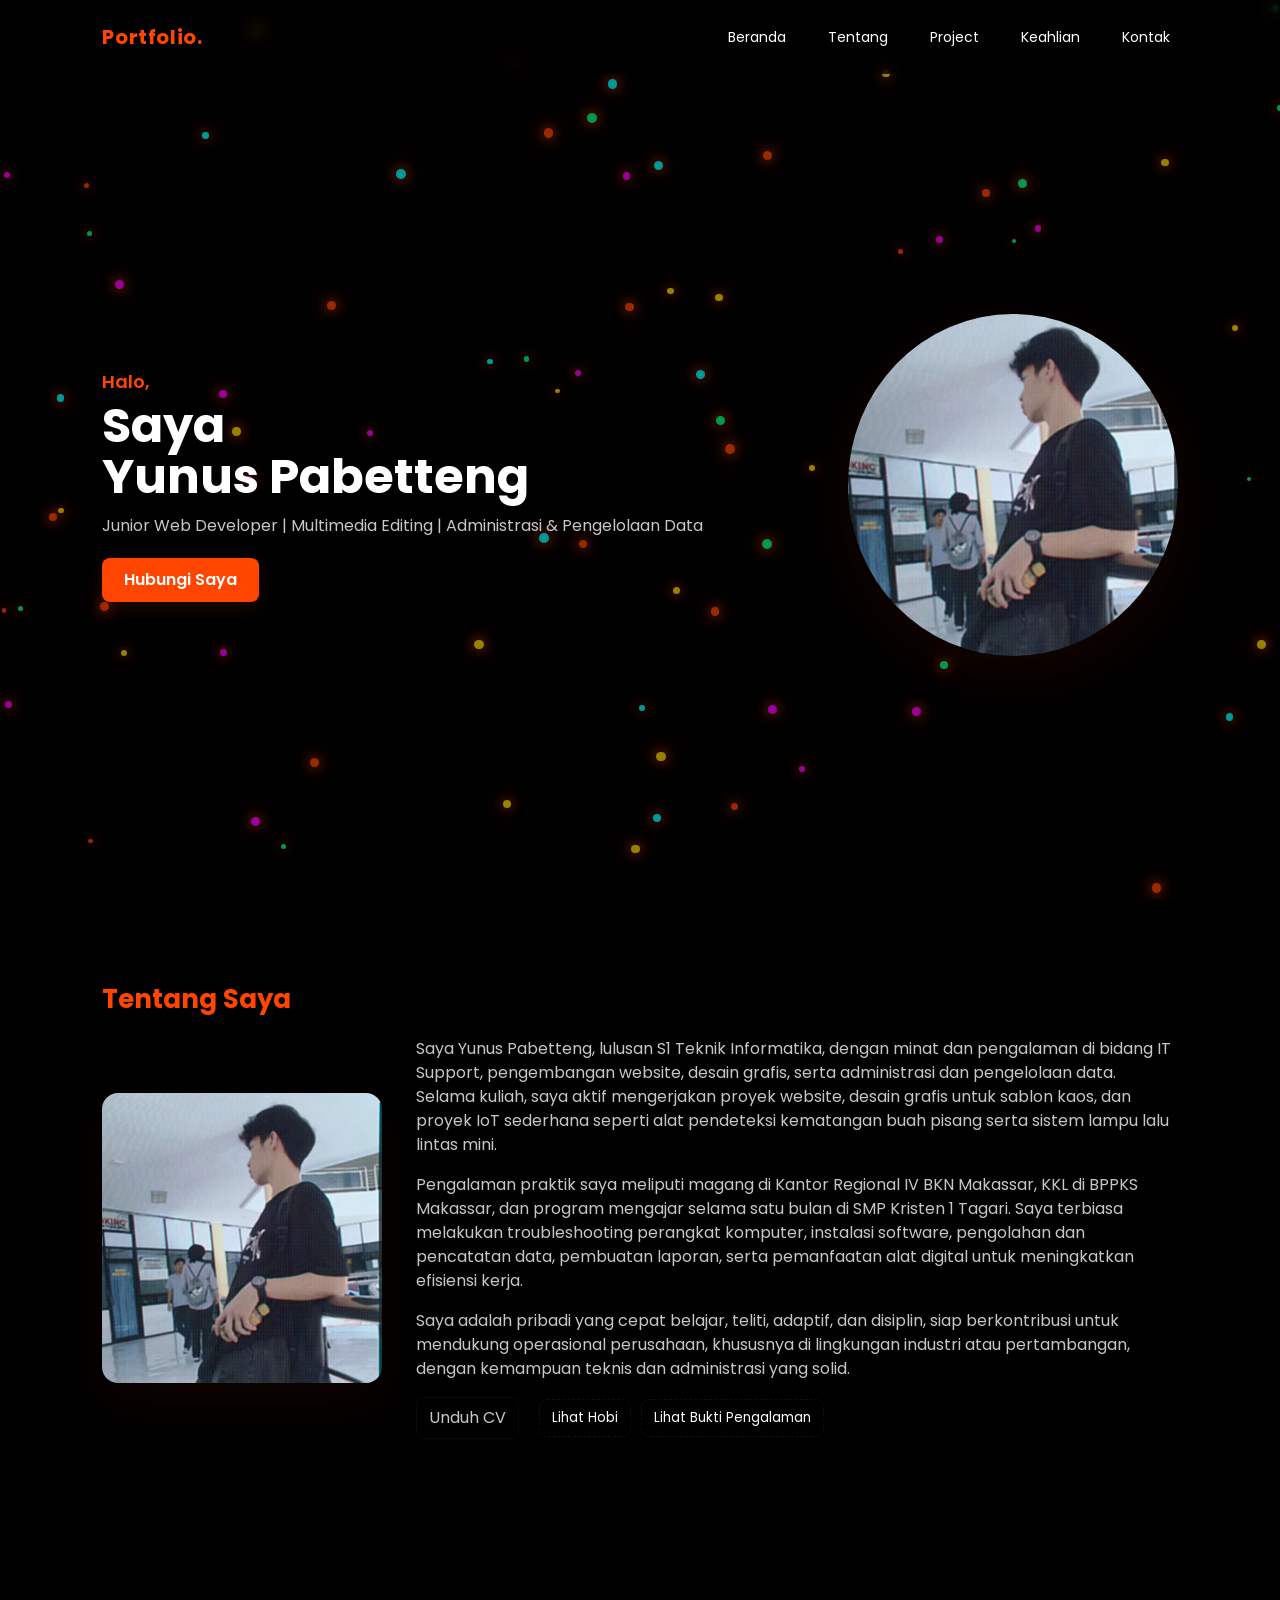
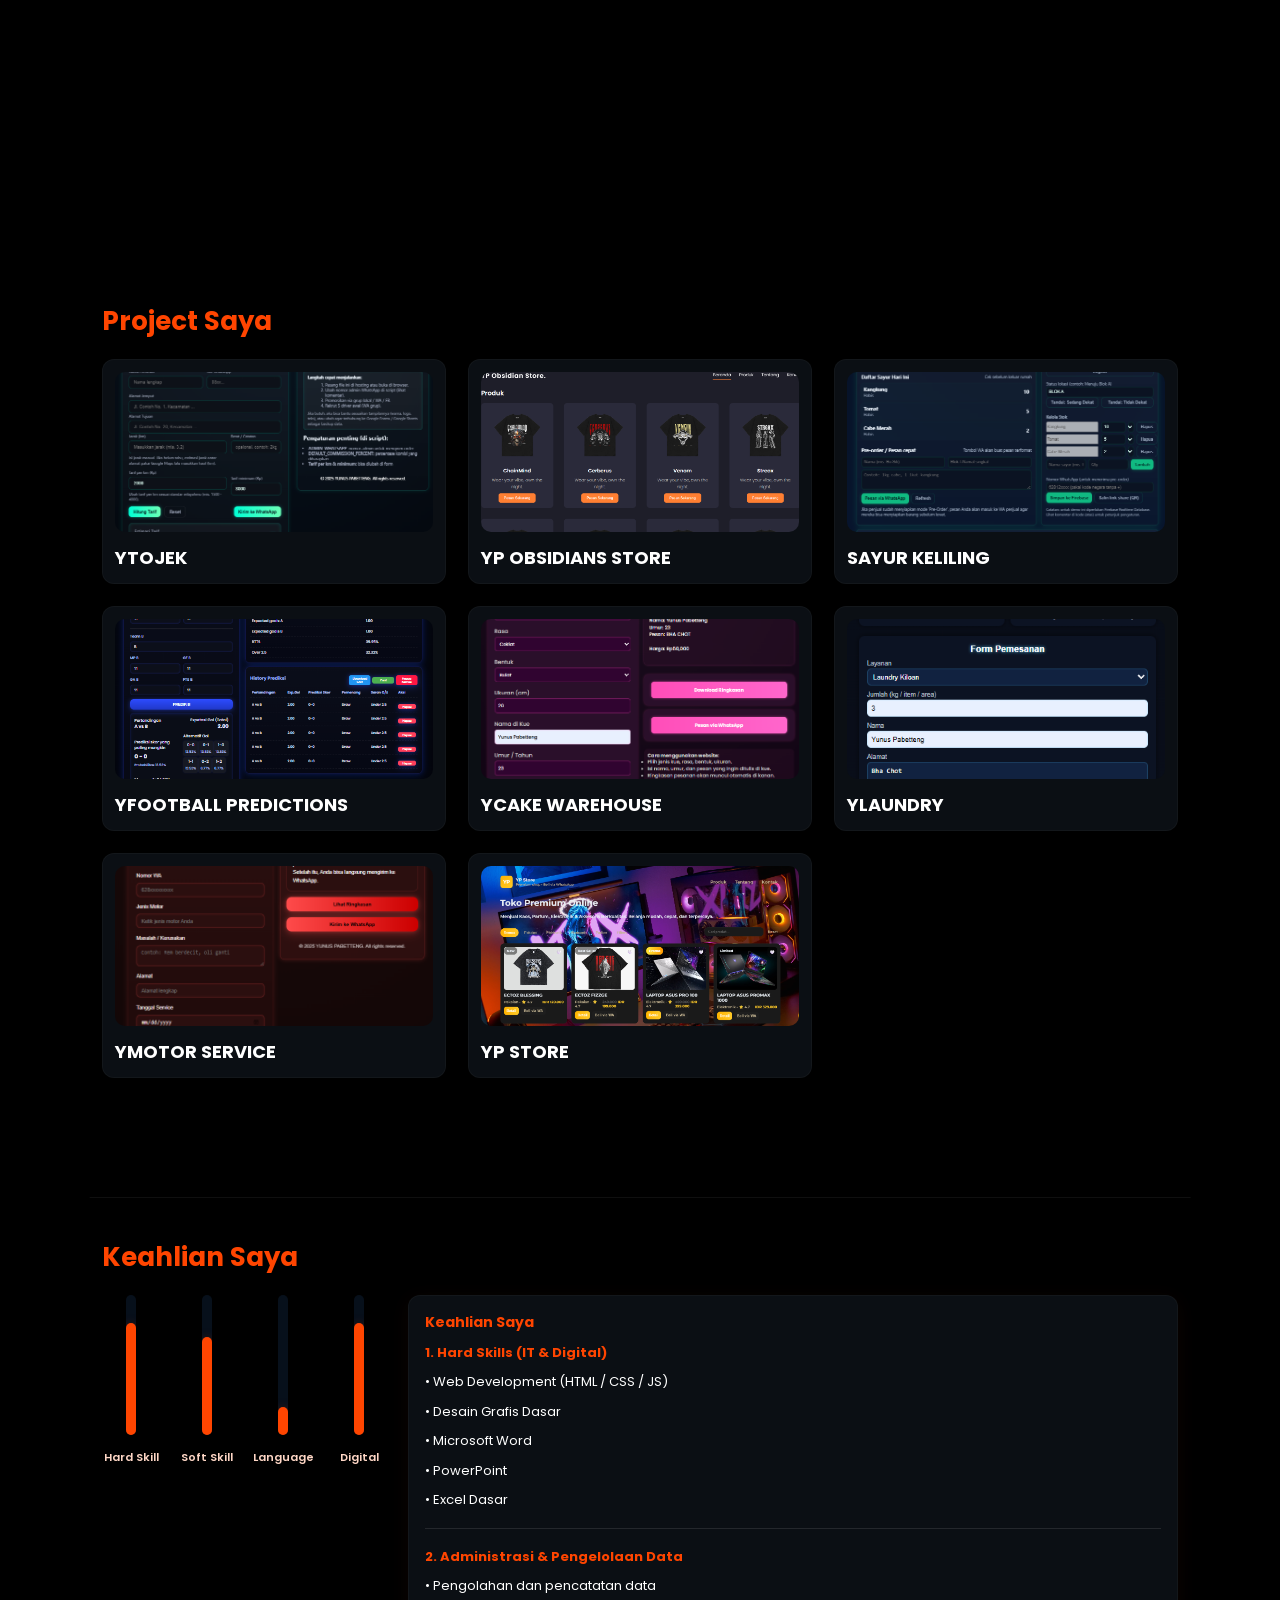
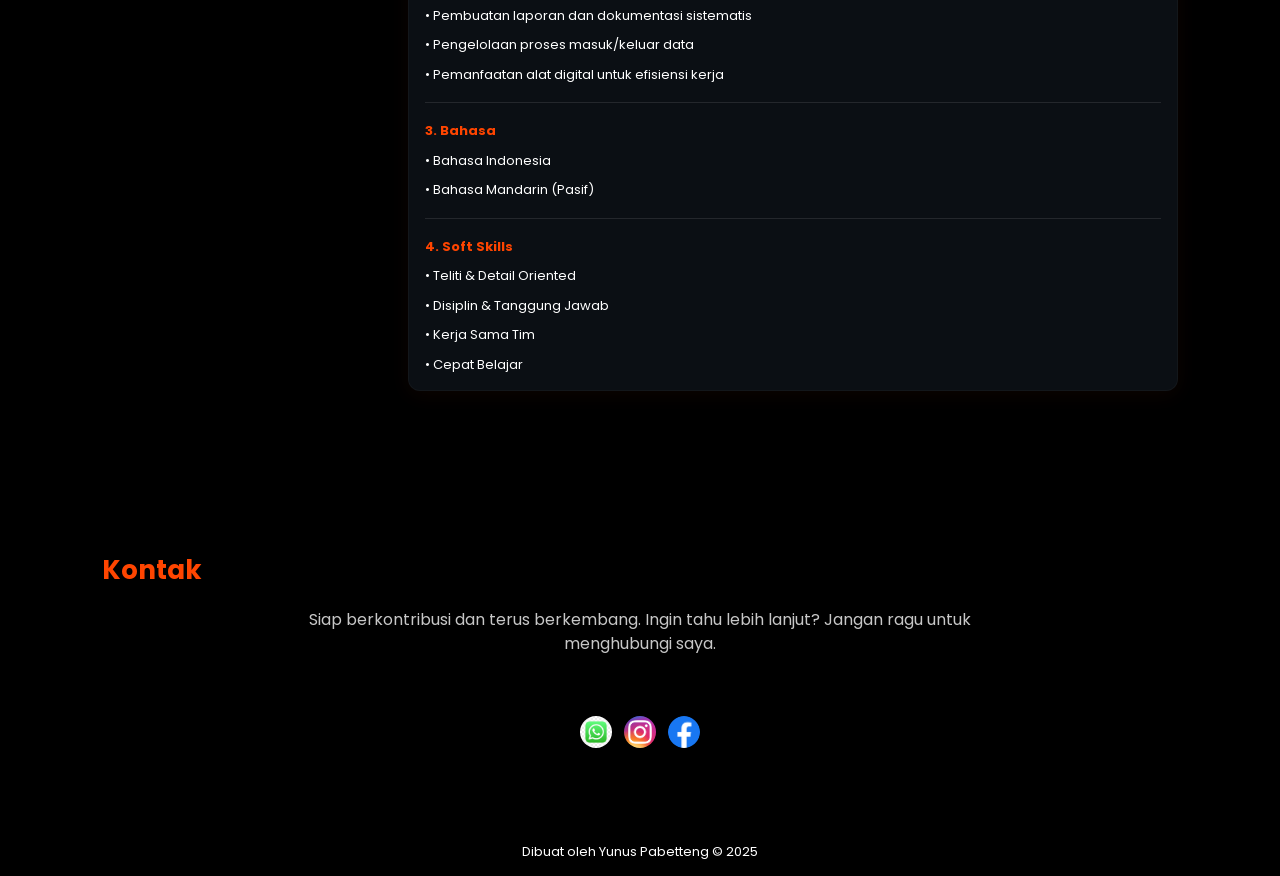
==== commit d842f8b7: "Update index.html" ====
--- a/index.html
+++ b/index.html
@@ -125,10 +125,11 @@
 
   <div class="project-grid">
   
-   <a class="project-card" href="yp-store.html" target="_blank">
-      <img src="ypstore.png" alt="Thumb 1">
-      <h3>YP STORE</h3>
-    </a>
+       <a class="project-card" href="ytojek.html" target="_blank">
+      <img src="ytojek.png" alt="Thumb 6">
+      <h3>YTOJEK</h3>
+    </a>
+	  
 	 <a class="project-card" href="yp-obsidians-store.html" target="_blank">
       <img src="yobsidiansstore.png" alt="Thumb 1">
       <h3>YP OBSIDIANS STORE</h3>
@@ -158,10 +159,9 @@
       <img src="ymotor-service.png" alt="Thumb 5">
       <h3>YMOTOR SERVICE</h3>
     </a>
-
-    <a class="project-card" href="ytojek.html" target="_blank">
-      <img src="ytojek.png" alt="Thumb 6">
-      <h3>YTOJEK</h3>
+<a class="project-card" href="yp-store.html" target="_blank">
+      <img src="ypstore.png" alt="Thumb 1">
+      <h3>YP STORE</h3>
     </a>
 
   </div>
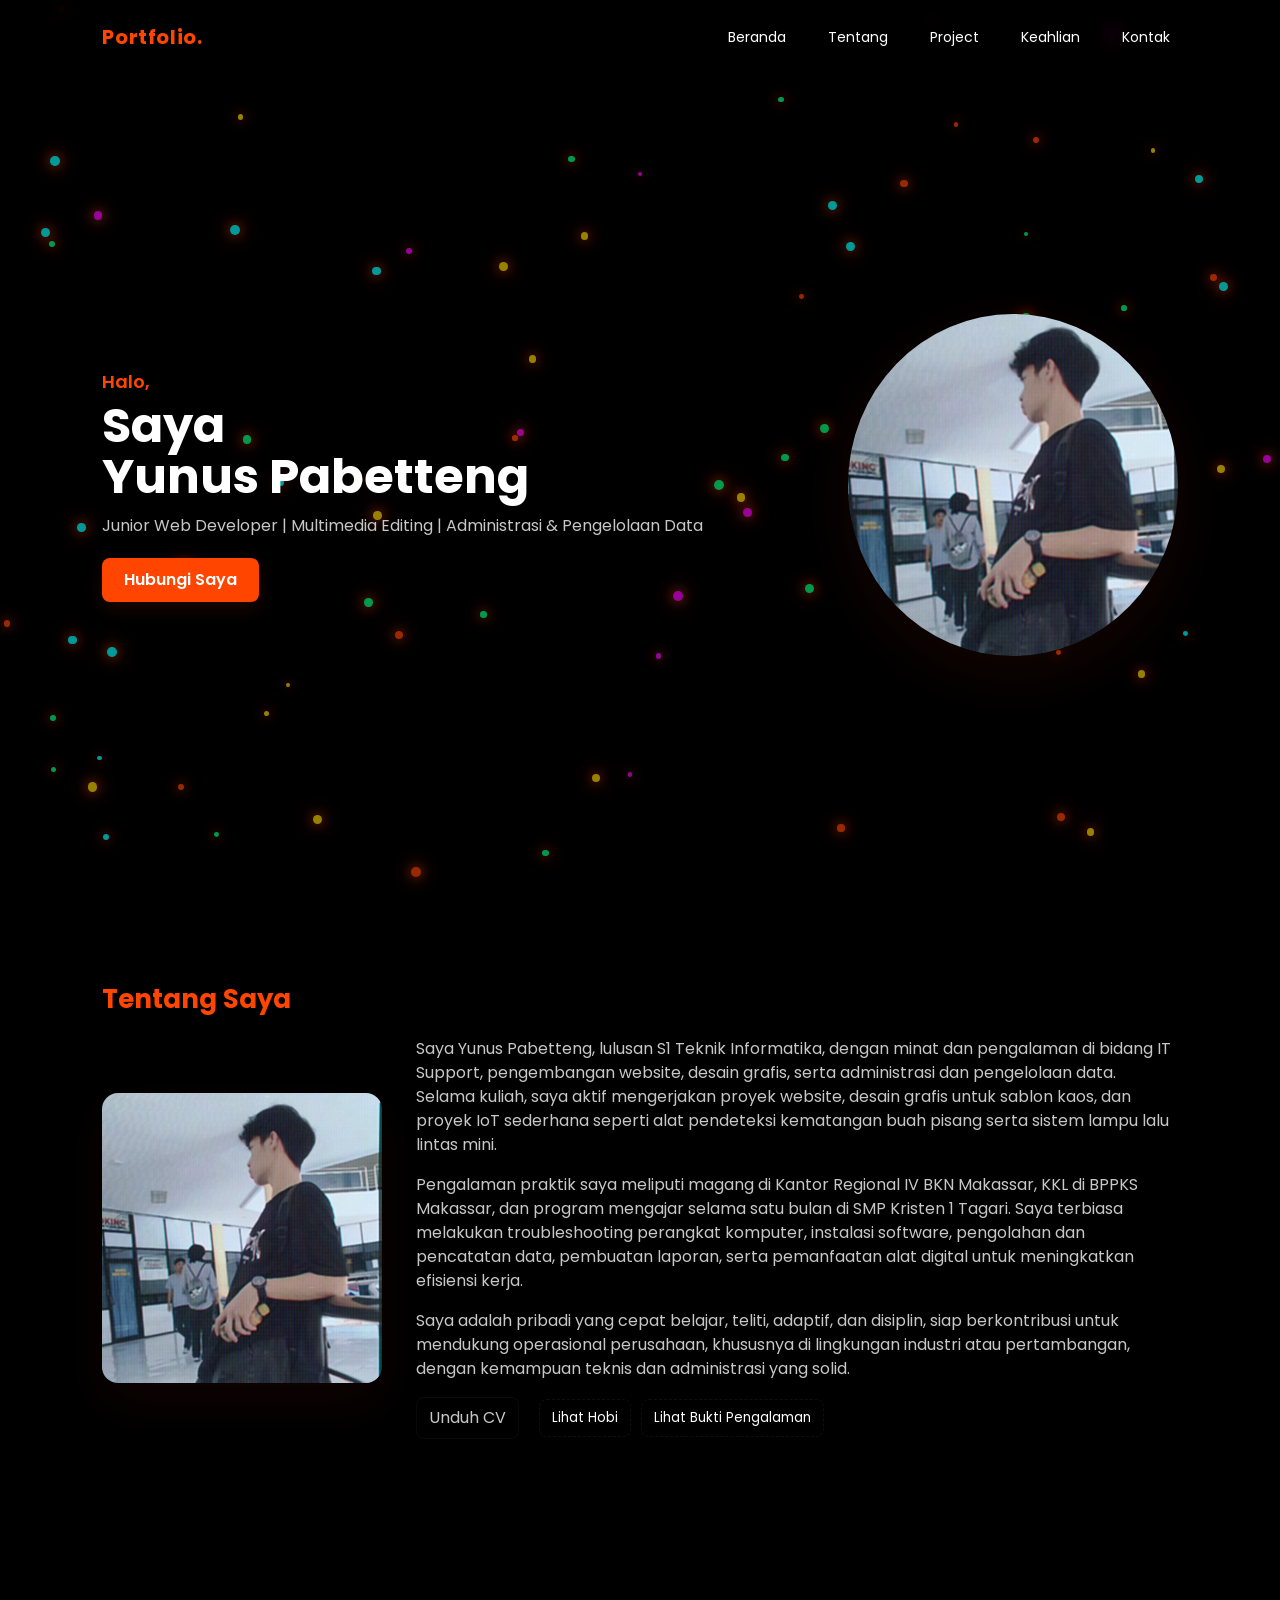
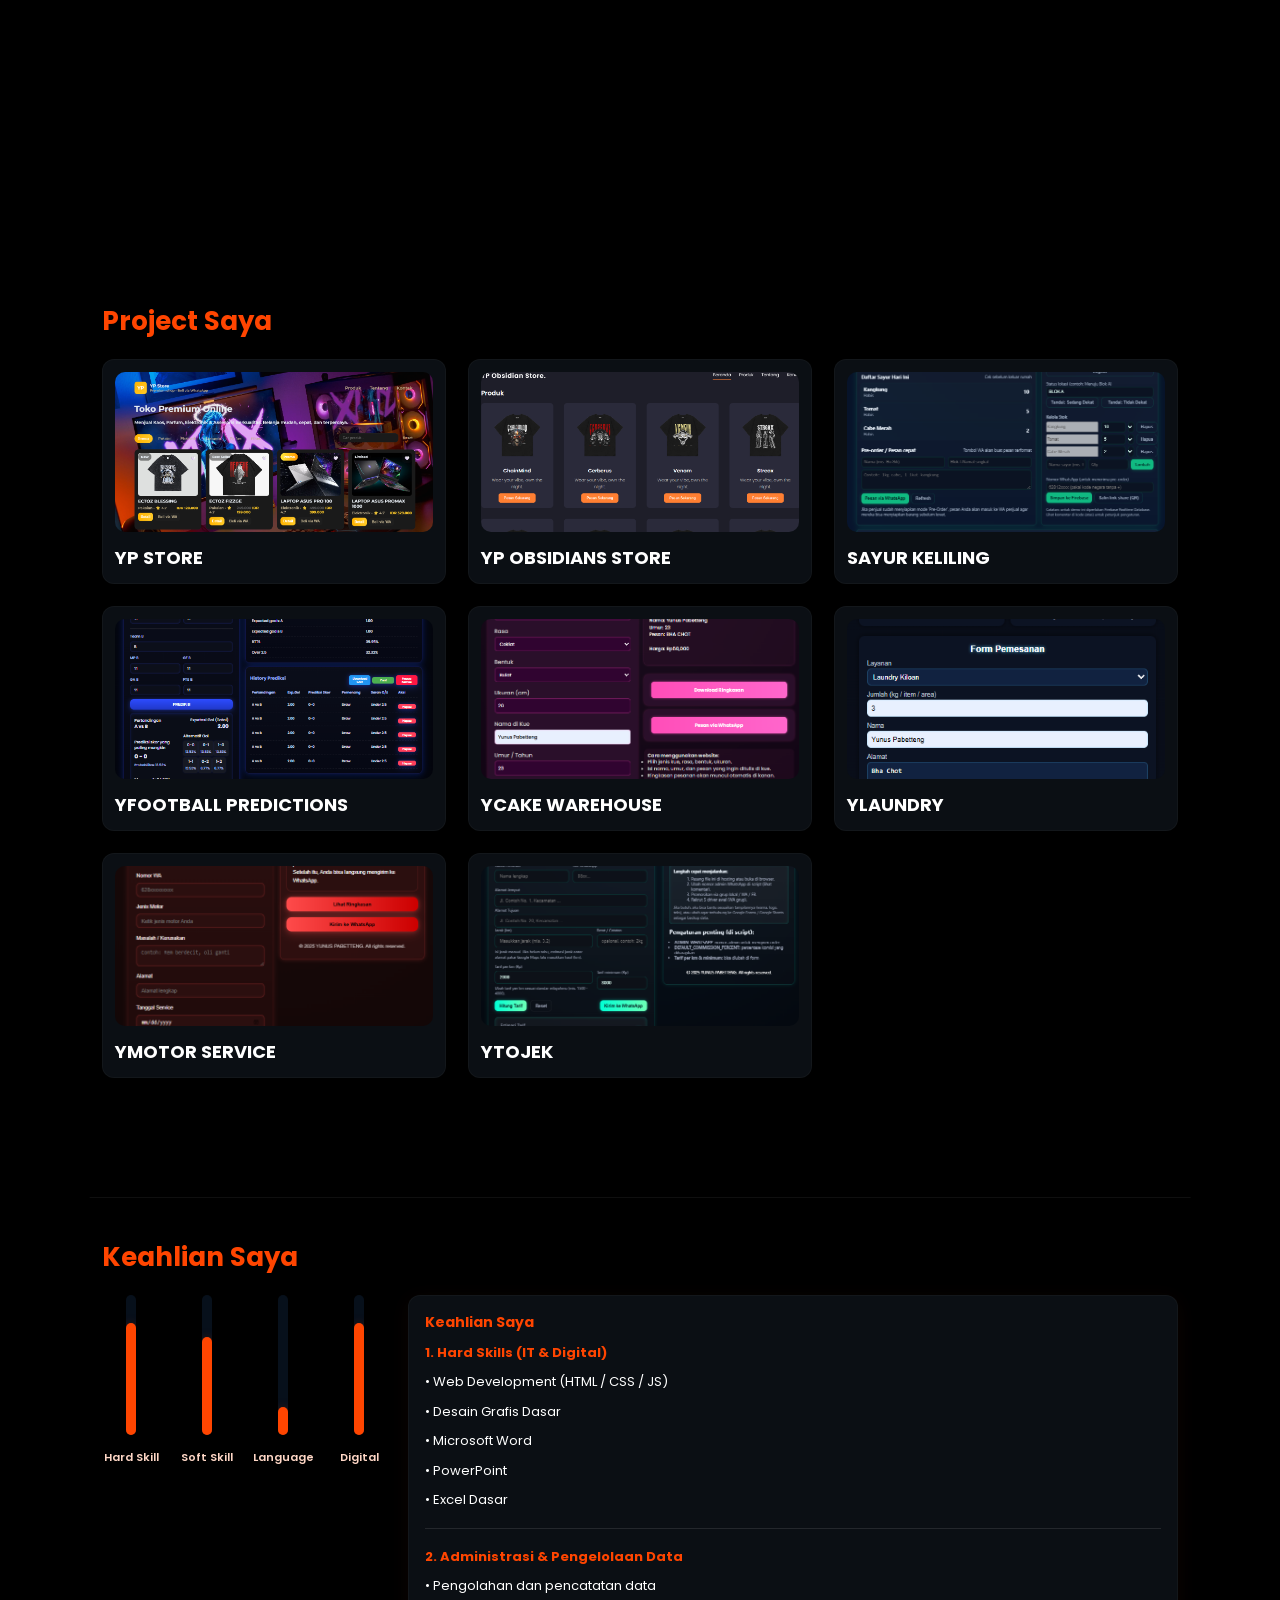
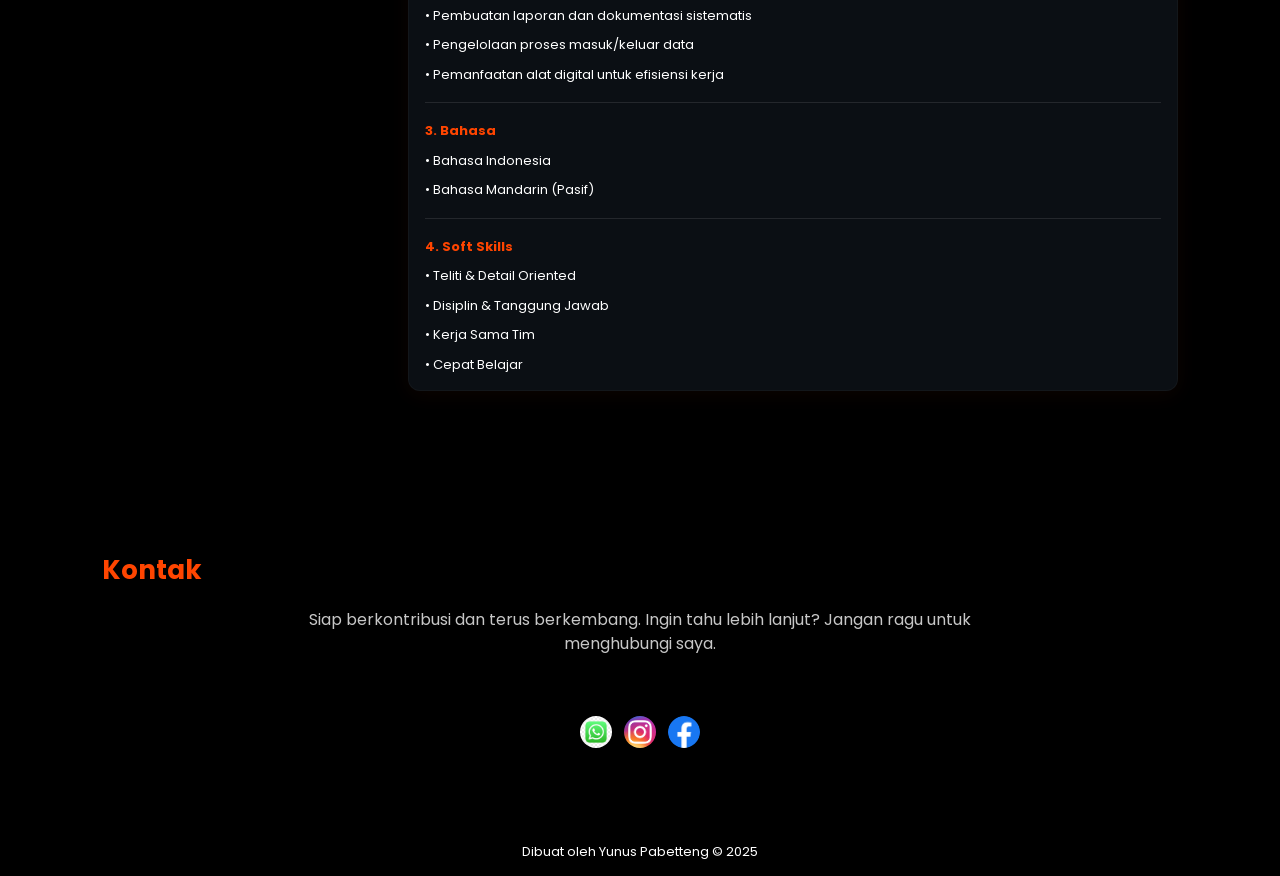
==== commit acbb489c: "Add files via upload" ====
--- a/index.html
+++ b/index.html
@@ -125,11 +125,10 @@
 
   <div class="project-grid">
   
-       <a class="project-card" href="ytojek.html" target="_blank">
-      <img src="ytojek.png" alt="Thumb 6">
-      <h3>YTOJEK</h3>
-    </a>
-	  
+   <a class="project-card" href="yp-store.html" target="_blank">
+      <img src="ypstore.png" alt="Thumb 1">
+      <h3>YP STORE</h3>
+    </a>
 	 <a class="project-card" href="yp-obsidians-store.html" target="_blank">
       <img src="yobsidiansstore.png" alt="Thumb 1">
       <h3>YP OBSIDIANS STORE</h3>
@@ -159,9 +158,10 @@
       <img src="ymotor-service.png" alt="Thumb 5">
       <h3>YMOTOR SERVICE</h3>
     </a>
-<a class="project-card" href="yp-store.html" target="_blank">
-      <img src="ypstore.png" alt="Thumb 1">
-      <h3>YP STORE</h3>
+
+    <a class="project-card" href="ytojek.html" target="_blank">
+      <img src="ytojek.png" alt="Thumb 6">
+      <h3>YTOJEK</h3>
     </a>
 
   </div>
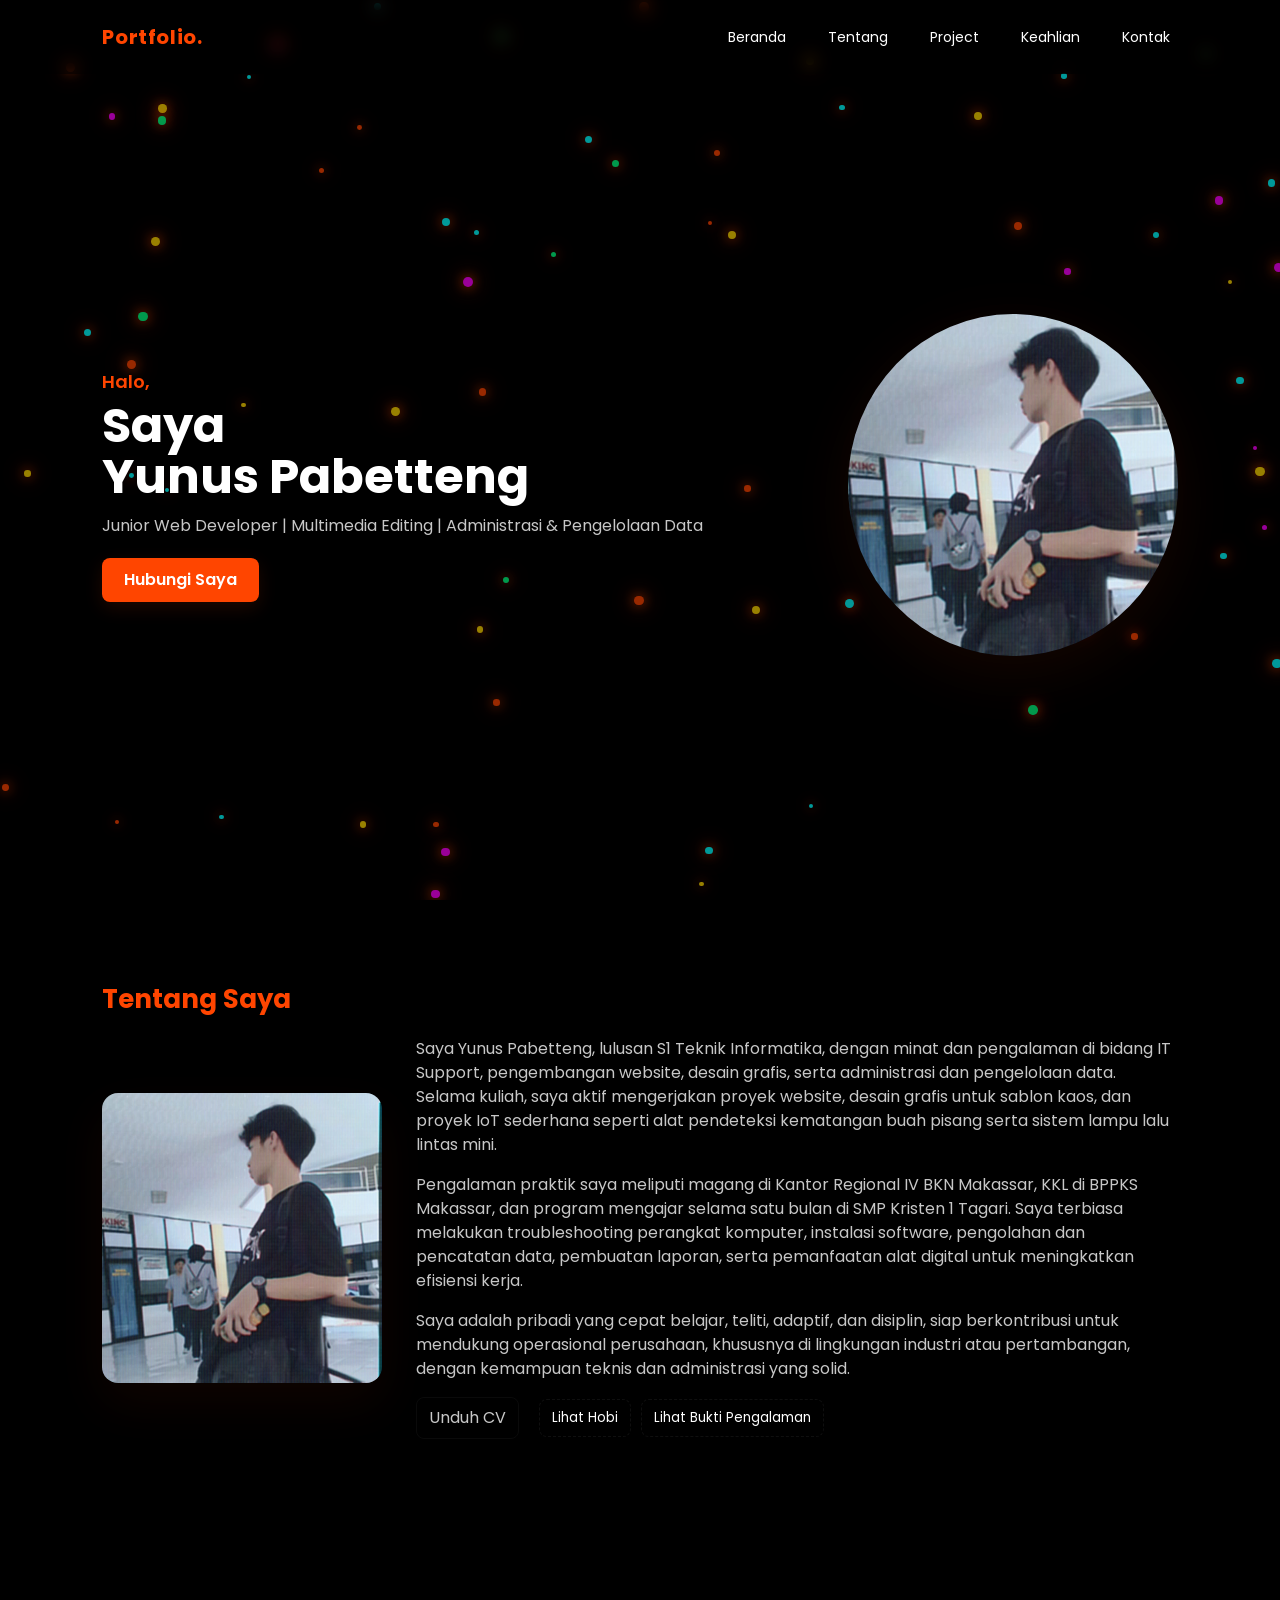
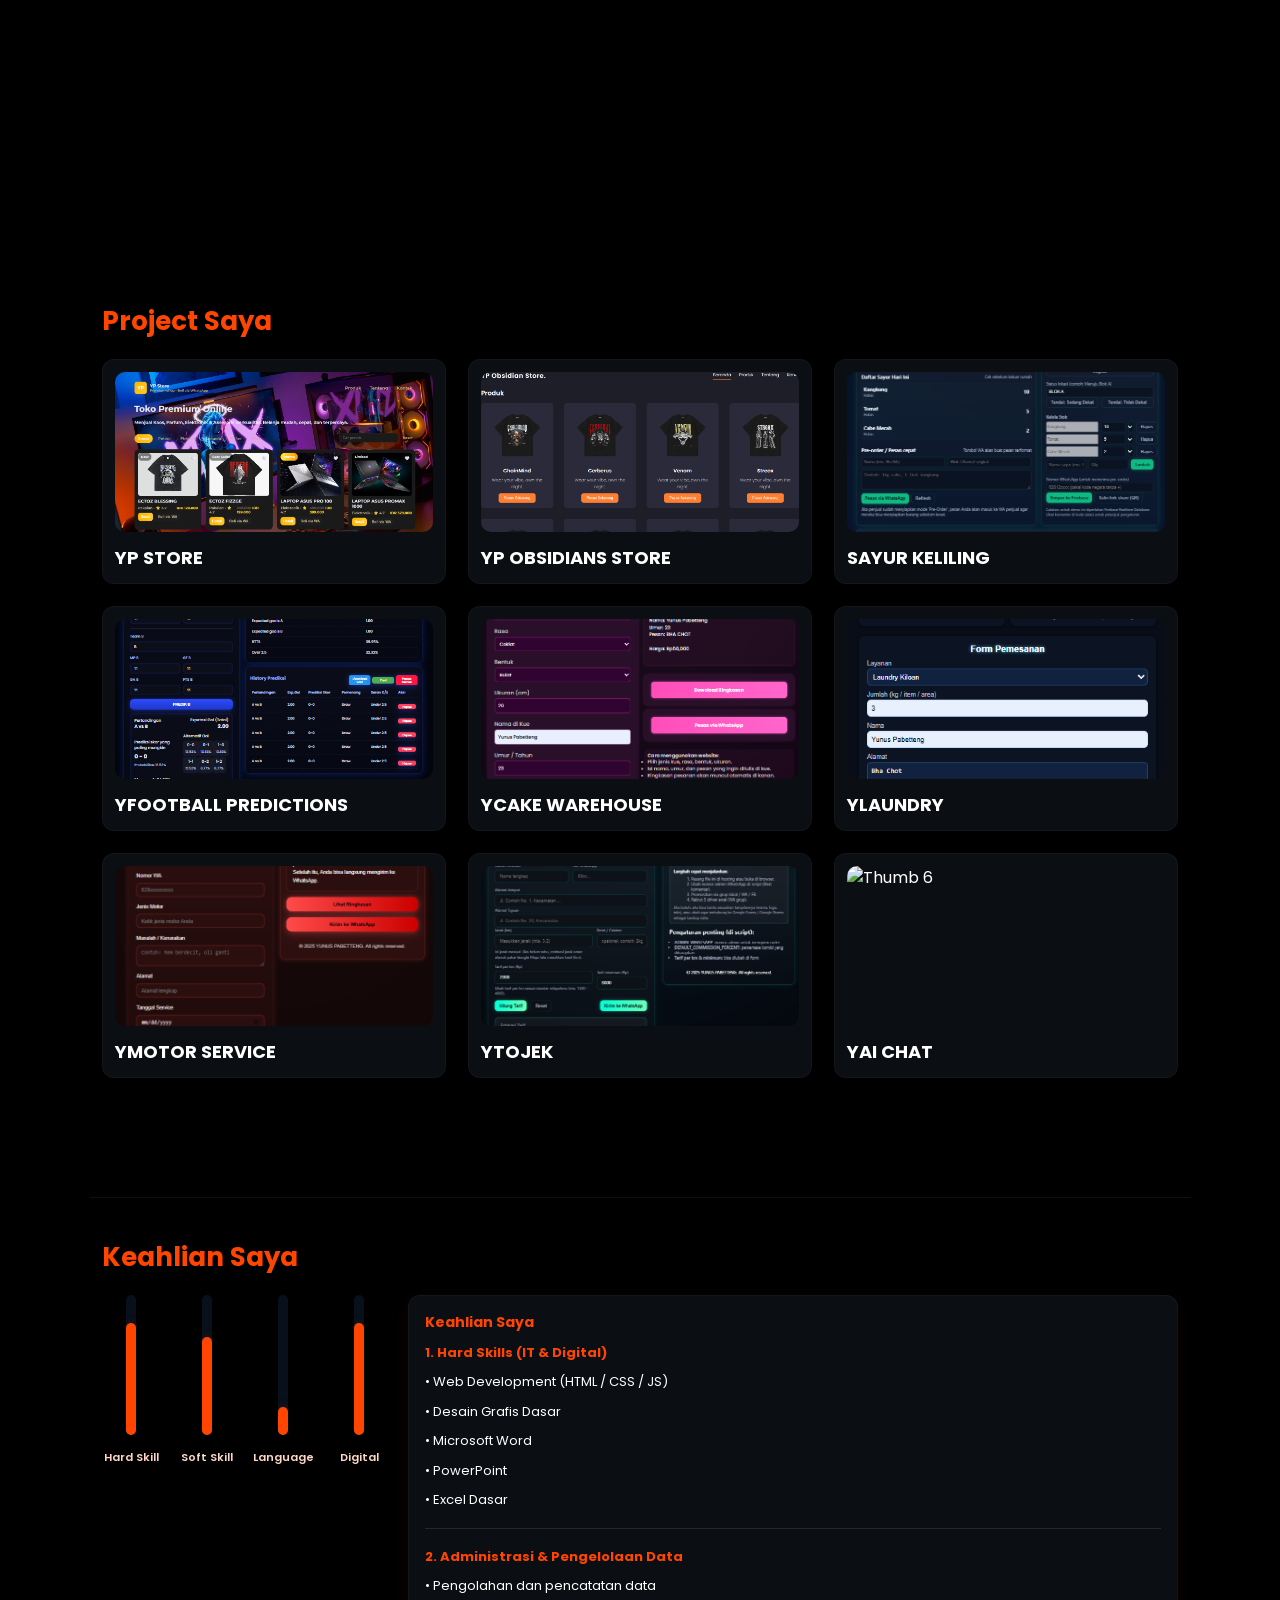
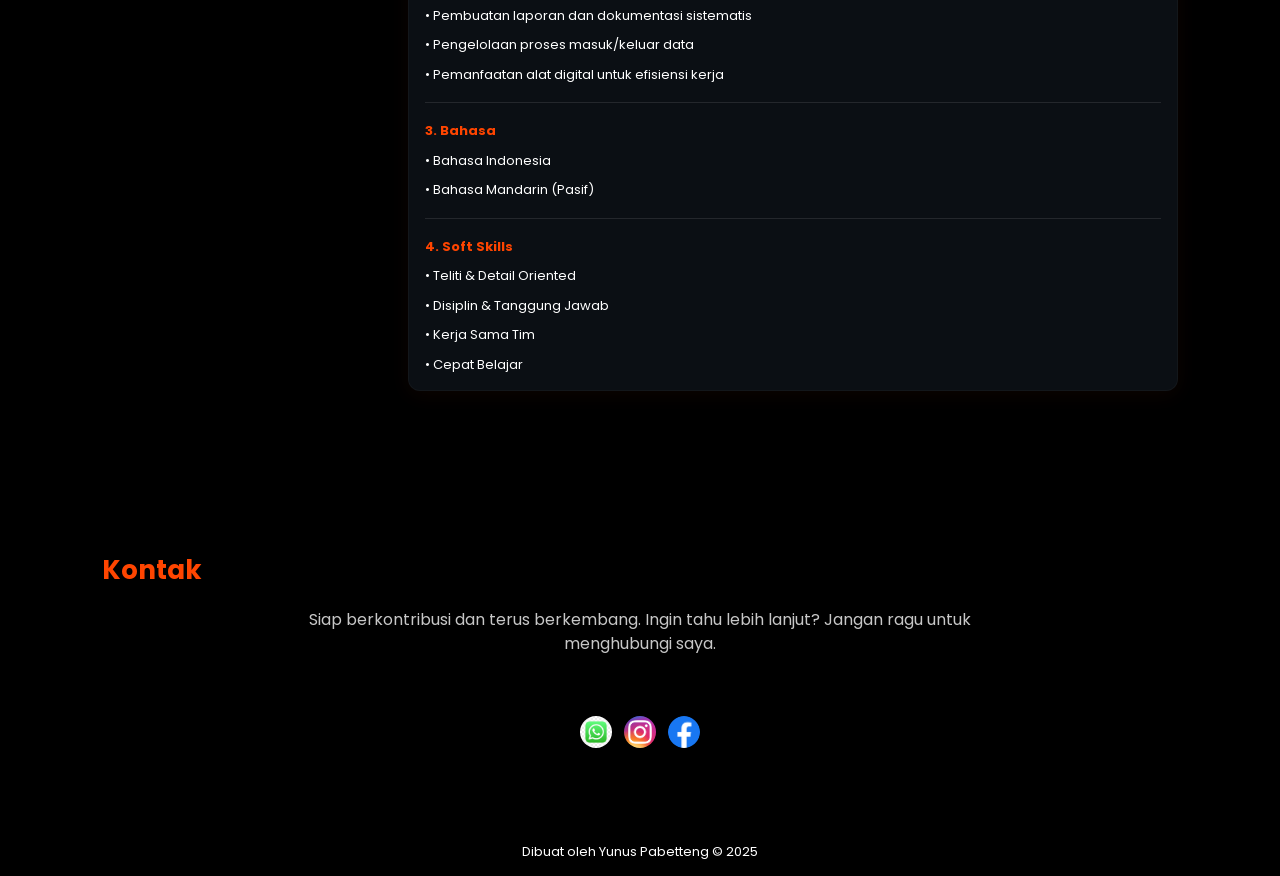
==== commit 9f83490c: "Add files via upload" ====
--- a/index.html
+++ b/index.html
@@ -163,6 +163,11 @@
       <img src="ytojek.png" alt="Thumb 6">
       <h3>YTOJEK</h3>
     </a>
+	
+	 <a class="project-card" href="yaichat.html" target="_blank">
+      <img src="yaichat.png" alt="Thumb 6">
+      <h3>YAI CHAT</h3>
+    </a>
 
   </div>
 </section>
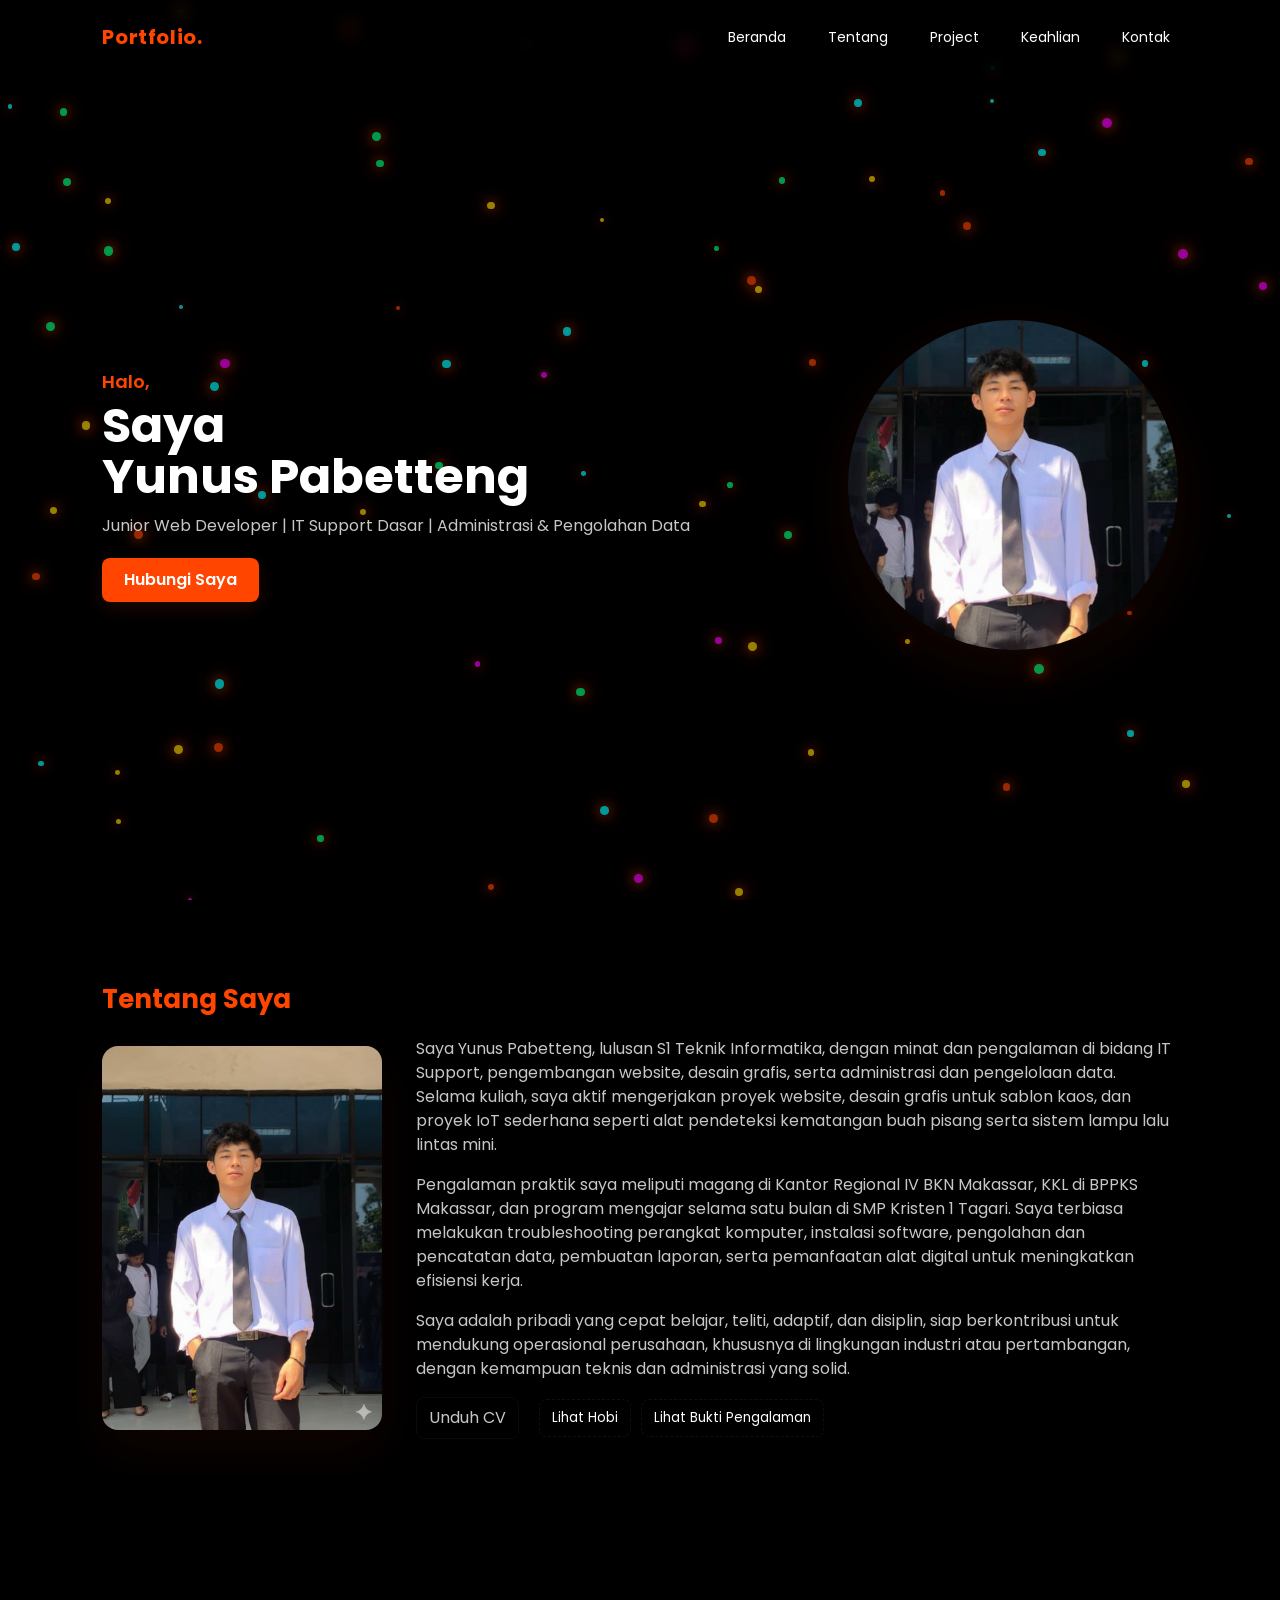
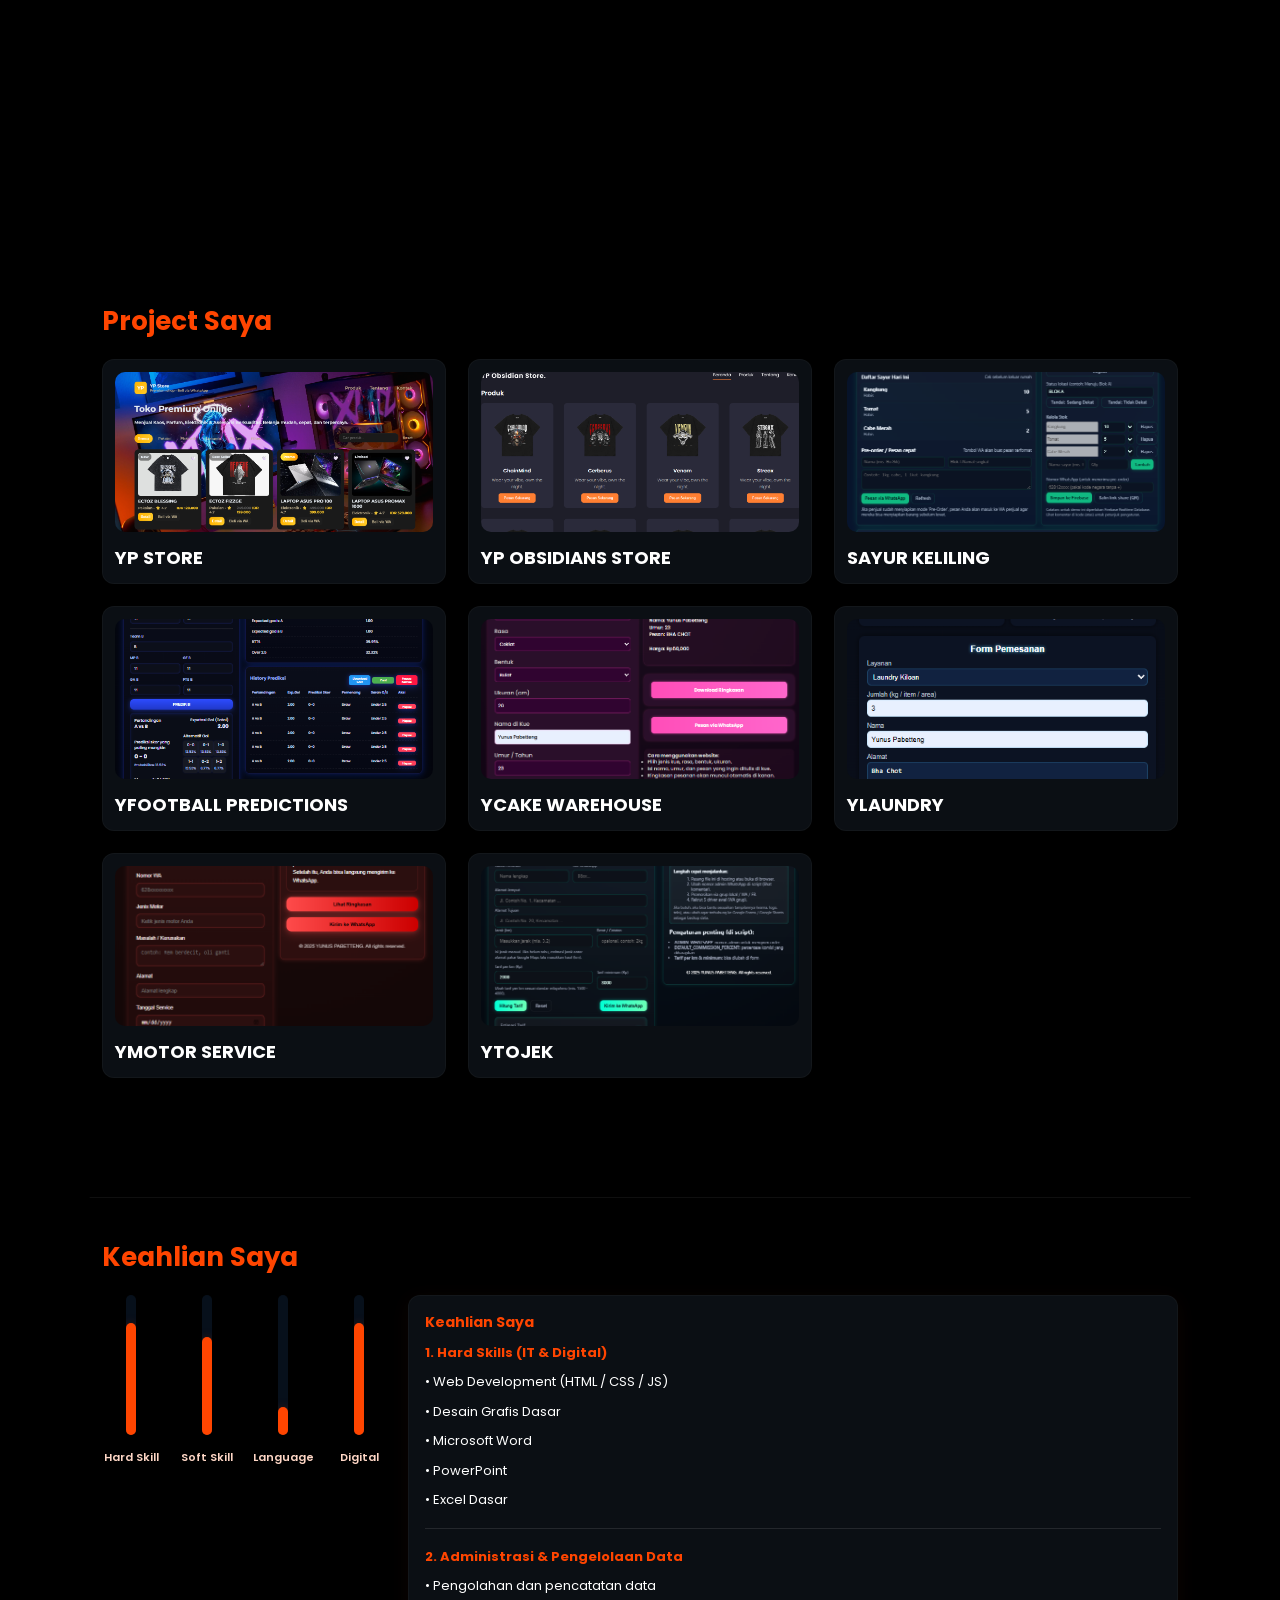
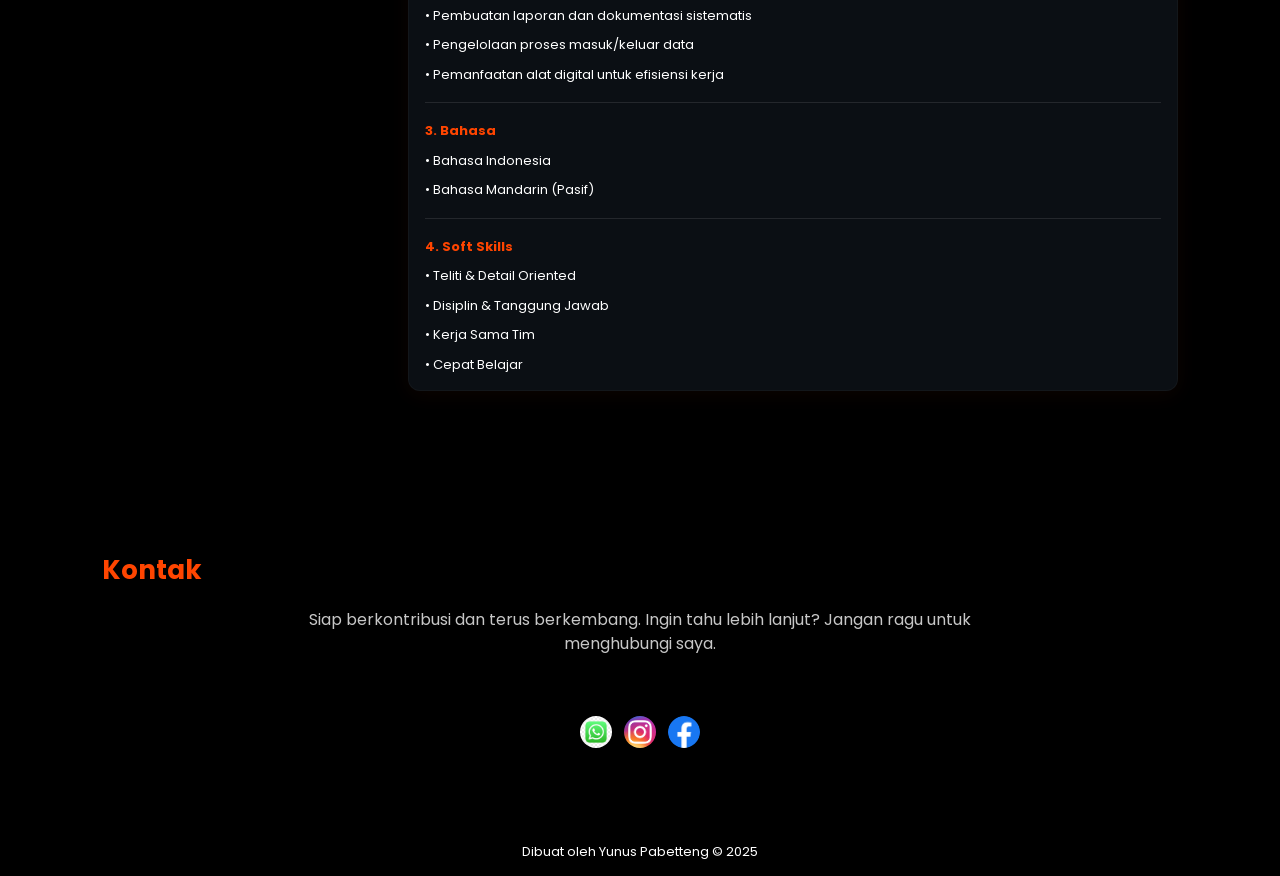
==== commit 0fa7d0a0: "Add files via upload" ====
--- a/index.html
+++ b/index.html
@@ -30,14 +30,14 @@
     <div class="hero-left">
         <h3>Halo,</h3>
         <h1>Saya <br> Yunus Pabetteng</h1>
-        <p>Junior Web Developer | Multimedia Editing |  Administrasi & Pengelolaan Data</p>
+        <p>Junior Web Developer | IT Support Dasar | Administrasi & Pengolahan Data</p>
         <a class="btn" href="#contact-area">Hubungi Saya</a>
 
     </div>
 
     <div class="hero-right">
     <div class="orb"></div>
-    <img src="y2.jpg" alt="Foto Yunus" class="hero-img">
+    <img src="y1.png" alt="Foto Yunus" class="hero-img">
 </div>
 
 </section>
@@ -47,7 +47,7 @@
     <h2 class="section-title">Tentang Saya</h2>
     <div class="about-box">
         <div class="about-img">
-            <img src="y2.jpg" alt="Foto">
+            <img src="y2.png" alt="Foto">
         </div>
         <div class="about-text">
 <p>
@@ -164,10 +164,7 @@
       <h3>YTOJEK</h3>
     </a>
 	
-	 <a class="project-card" href="yaichat.html" target="_blank">
-      <img src="yaichat.png" alt="Thumb 6">
-      <h3>YAI CHAT</h3>
-    </a>
+
 
   </div>
 </section>
